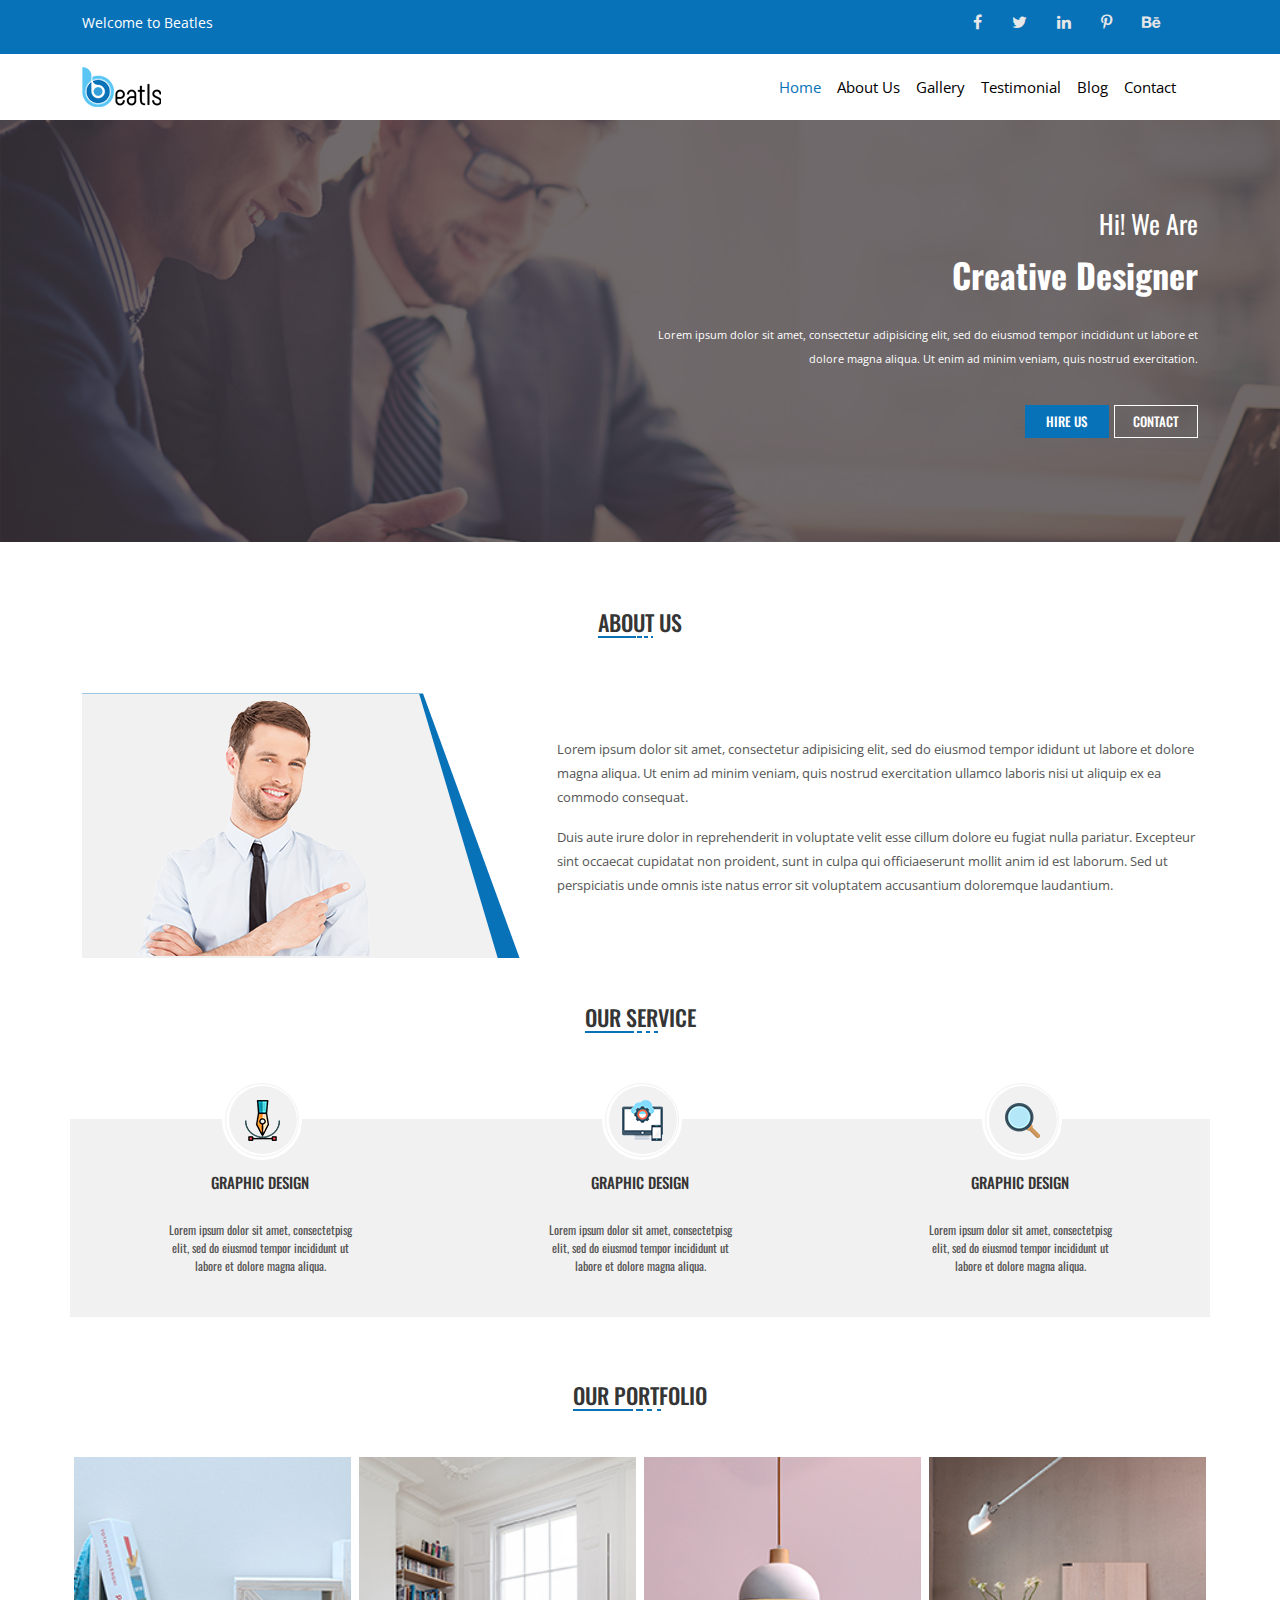
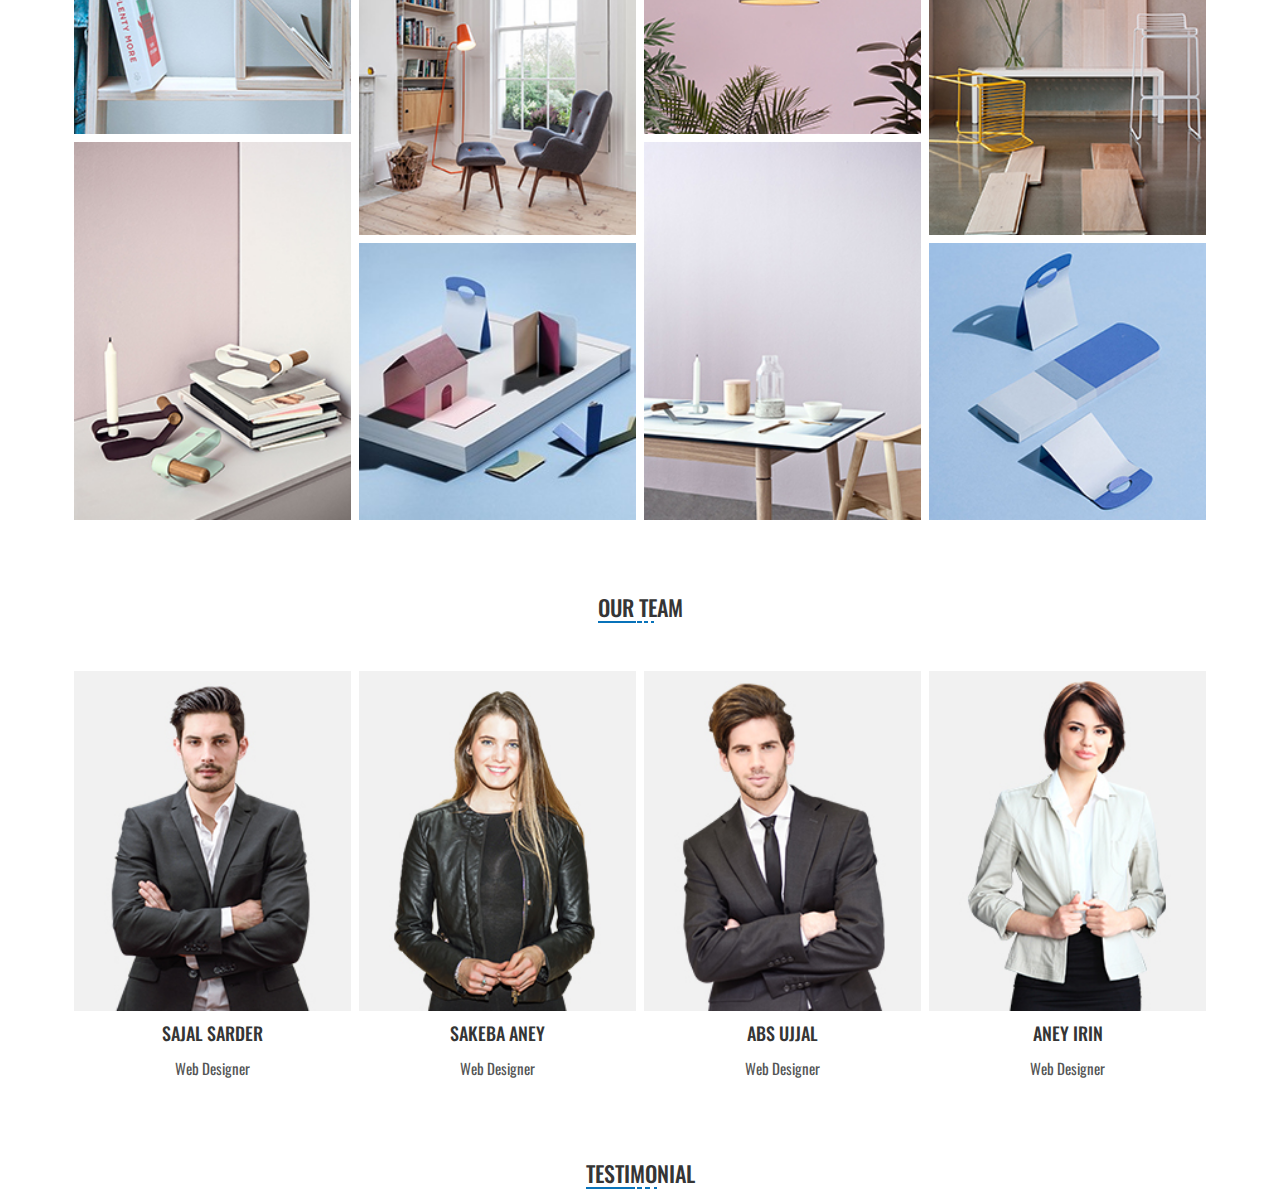
==== index.html @ dc014666 "modified our team" ====
<!doctype html>
<html lang="en">

<head>
    <meta charset="utf-8">
    <meta name="viewport" content="width=device-width, initial-scale=1">
    <title>Beatles</title>
    <!-- Bootstrap CSS -->
    <link rel="stylesheet" href="./public/assets/css/bootstrap.min.css">
    <!-- fontawesome link -->
    <link rel="stylesheet" href="./public/assets/css/font-awesome.min.css">
    <!-- opensans font link -->
    <link rel="preconnect" href="https://fonts.googleapis.com">
    <link rel="preconnect" href="https://fonts.gstatic.com" crossorigin>
    <link href="https://fonts.googleapis.com/css2?family=Open+Sans:wght@300;400;500;600;700;800&display=swap" rel="stylesheet">
    <!-- oswald font link   -->
    <link rel="preconnect" href="https://fonts.googleapis.com">
    <link rel="preconnect" href="https://fonts.gstatic.com" crossorigin>
    <link href="https://fonts.googleapis.com/css2?family=Oswald:wght@200;300;400;500;600;700&display=swap" rel="stylesheet">
    <!-- lokeshdhaker css -->
    <link href="path/to/lightbox.css" rel="stylesheet" />
    <link rel="stylesheet" href="./public/assets/css/lightbox.min.css">
    <!-- Custome CSS -->
    <link rel="stylesheet" href="./public/assets/css/style.css">
    <link rel="stylesheet" href="./public/assets/css/media.css">
</head>

<body>
    <!-- topbar start -->
    <div class="topbar">
        <div class="container">
            <div class="row">
                <div class="content col-12 mt-2">
                    <h2 class="welcome_text col-sm-6 col-lg-7">Welcome to Beatles</h2>
                    <div class="social_links col-sm-6 col-lg-5">
                        <ul>
                            <li><a href="https://www.facebook.com/" target="blank"><i class="fa fa-facebook"
                                        aria-hidden="true"></i></a></li>
                            <li><a href="https://twitter.com/login?lang=en" target="blank"><i class="fa fa-twitter"
                                        aria-hidden="true"></i></a></li>
                            <li><a href="https://www.linkedin.com/signup" target="blank"><i class="fa fa-linkedin"
                                        aria-hidden="true"></i></a></li>
                            <li><a href="https://www.pinterest.com/login/" target="blank"><i class="fa fa-pinterest-p"
                                        aria-hidden="true"></i></a></li>
                            <li><a href="https://www.behance.net/" target="blank"><i class="fa fa-behance"
                                        aria-hidden="true"></i></a></li>
                        </ul>
                    </div>
                </div>
            </div>
        </div>
    </div>
    <!-- topbar end -->
    <!-- navbar start -->
    <div class="header">
        <div class="container">
            <div class="row">
                <div class="col-12">
                    <nav class="navbar navbar-expand-lg navbar-light">
                        <a class="navbar-brand" href="./index.html"><img src="./public/assets/img/logo_black.png" alt="logo"></a>
                        <button class="navbar-toggler" type="button" data-bs-toggle="collapse" data-bs-target="#navbarSupportedContent" aria-controls="navbarSupportedContent" aria-expanded="false" aria-label="Toggle navigation">
                            <span class="navbar-toggler-icon"></span>
                        </button>
                        <div class="collapse navbar-collapse" id="navbarSupportedContent">
                            <ul class="navbar-nav custom-list">
                                <li class="nav-item">
                                    <a class="nav-link active" href="./index.html">home</a>
                                </li>
                                <li class="nav-item">
                                    <a class="nav-link" href="./about.html">about us</a>
                                </li>
                                <li class="nav-item">
                                    <a class="nav-link" href="./gallery.html">gallery</a>
                                </li>
                                <li class="nav-item">
                                    <a class="nav-link" href="./testimonial.html">testimonial</a>
                                </li>
                                <li class="nav-item">
                                    <a class="nav-link" href="./blog.html">blog</a>
                                </li>
                                <li class="nav-item">
                                    <a class="nav-link" href="./contact.html">contact</a>
                                </li>
                            </ul>
                        </div>
                    </nav>
                </div>
            </div>
        </div>
    </div>
    <!-- navbar end -->
    <!-- banner start -->
    <div class="banner">
        <div class="container">
            <div class="row">
                <div class="col-sm-3 col-lg-7 col-xl-6"></div>
                <div class="col-sm-9 col-lg-5 col-xl-6">
                    <div class="content">
                        <h2 class="heading top">hi! we are</h2>
                        <h3 class="heading bottom">creative designer</h3>
                        <p class="para">Lorem ipsum dolor sit amet, consectetur adipisicing elit, sed do eiusmod tempor incididunt ut labore et dolore magna aliqua. Ut enim ad minim veniam, quis nostrud exercitation. </p>
                        <p>
                            <button class="hire_us">hire us</button>
                            <button class="contact">contact</button>
                        </p>
                    </div>
                </div>
            </div>
        </div>
    </div>
    <!-- banner end -->
    <!-- about us start -->
    <div class="about">
        <div class="container">
            <div class="row">
                <div class="col-12">
                    <div class="section_header">
                        <h2><span><span>about us</span></span>
                        </h2>
                    </div>
                </div>
                <div class="col-sm-7 col-lg-6 col-xl-5">
                    <div class="blue_layer">
                        <div class="gray_layer">
                            <div class="image"><img src="./public/assets/img/about_person.png" alt=""></div>
                        </div>
                    </div>
                </div>
                <div class="para col-sm-5 col-lg-6 col-xl-7">
                    <p class="top">Lorem ipsum dolor sit amet, consectetur adipisicing elit, sed do eiusmod tempor ididunt ut labore et dolore magna aliqua. Ut enim ad minim veniam, quis nostrud exercitation ullamco laboris nisi ut aliquip ex ea commodo consequat.</p>
                    <p class="bottom">Duis aute irure dolor in reprehenderit in voluptate velit esse cillum dolore eu fugiat nulla pariatur. Excepteur sint occaecat cupidatat non proident, sunt in culpa qui officiaeserunt mollit anim id est laborum. Sed ut perspiciatis
                        unde omnis iste natus error sit voluptatem accusantium doloremque laudantium.</p>
                </div>
            </div>
        </div>
    </div>
    <!-- about us end -->
    <!-- our service start -->
    <div class="our_service">
        <div class="container">
            <div class="row">
                <div class="col-12">
                    <div class="section_header">
                        <h2><span><span>our service</span></span>
                        </h2>
                    </div>
                </div>
                <div class="content col-sm-12 col-md-6 col-xl-4">
                    <div class="white_layer">
                        <div class="blue_layer">
                            <button><img src="./public/assets/img/service1.png" alt=""></button>
                        </div>
                    </div>
                    <div class="writting">
                        <h2>Graphic Design</h2>
                        <p>Lorem ipsum dolor sit amet, consectetpisg elit, sed do eiusmod tempor incididunt ut labore et dolore magna aliqua.</p>
                    </div>
                </div>
                <div class="content col-sm-12 col-md-6 col-xl-4">
                    <div class="white_layer">
                        <div class="blue_layer">
                            <button><img src="./public/assets/img/service2.png" alt=""></button>
                        </div>
                    </div>
                    <div class="writting">
                        <h2>Graphic Design</h2>
                        <p>Lorem ipsum dolor sit amet, consectetpisg elit, sed do eiusmod tempor incididunt ut labore et dolore magna aliqua.</p>
                    </div>
                </div>
                <div class="content col-sm-12 col-md-6 col-xl-4">
                    <div class="white_layer">
                        <div class="blue_layer">
                            <button><img src="./public/assets/img/service3.png" alt=""></button>
                        </div>
                    </div>
                    <div class="writting">
                        <h2>Graphic Design</h2>
                        <p>Lorem ipsum dolor sit amet, consectetpisg elit, sed do eiusmod tempor incididunt ut labore et dolore magna aliqua.</p>
                    </div>
                </div>
            </div>
        </div>
    </div>
    <!-- our service end -->
    <!-- portfolio start -->
    <div class="portfolio">
        <div class="container">
            <div class="row">
                <div class="col-12">
                    <div class="section_header">
                        <h2><span><span>our portfolio</span></span>
                        </h2>
                    </div>
                </div>
                <div class="col-sm-6 col-lg-3 g-2">
                    <div class="image">
                        <img class="square" src="./public/assets/img/portfolio_square1.jpg" alt="">
                        <a href="./public/assets/img/lokesh1.jpg" data-lightbox="roadtrip">
                            <button><i class="fa fa-link" aria-hidden="true"></i></button>
                        </a>
                    </div>
                    <div class="image">
                        <img src="./public/assets/img/portfolio_triangle3.jpg" alt="">
                        <a href="./public/assets/img/lokesh2.jpg" data-lightbox="roadtrip">
                            <button><i class="fa fa-link" aria-hidden="true"></i></button>
                        </a>
                    </div>
                </div>
                <div class="col-sm-6 col-lg-3 g-2">
                    <div class="image">
                        <img class="square" src="./public/assets/img/portfolio_triangle1.jpg" alt="">
                        <a href="./public/assets/img/lokesh3.jpg" data-lightbox="roadtrip">
                            <button><i class="fa fa-link" aria-hidden="true"></i></button>
                        </a>
                    </div>
                    <div class="image">
                        <img src="./public/assets/img/portfolio_square3.jpg" alt="">
                        <a href="./public/assets/img/lokesh4.jpg" data-lightbox="roadtrip">
                            <button><i class="fa fa-link" aria-hidden="true"></i></button>
                        </a>
                    </div>
                </div>
                <div class="col-sm-6 col-lg-3 g-2">
                    <div class="image">
                        <img class="square" src="./public/assets/img/portfolio_square2.jpg" alt="">
                        <a href="./public/assets/img/lokesh5.jpg" data-lightbox="roadtrip">
                            <button><i class="fa fa-link" aria-hidden="true"></i></button>
                        </a>
                    </div>
                    <div class="image">
                        <img src="./public/assets/img/portfolio_triangle4.jpg" alt="">
                        <a href="./public/assets/img/lokesh6.jpg" data-lightbox="roadtrip">
                            <button><i class="fa fa-link" aria-hidden="true"></i></button>
                        </a>
                    </div>
                </div>
                <div class="col-sm-6 col-lg-3 g-2">
                    <div class="image">
                        <img class="square" src="./public/assets/img/portfolio_triangle2.jpg" alt="">
                        <a href="./public/assets/img/lokesh7.jpg" data-lightbox="roadtrip">
                            <button><i class="fa fa-link" aria-hidden="true"></i></button>
                        </a>
                    </div>
                    <div class="image">
                        <img src="./public/assets/img/portfolio_square4.jpg" alt="">
                        <a href="./public/assets/img/lokesh8.jpg" data-lightbox="roadtrip">
                            <button><i class="fa fa-link" aria-hidden="true"></i></button>
                        </a>
                    </div>
                </div>
            </div>
        </div>
    </div>
    <!-- portfolio end -->
    <!-- our team start -->
    <div class="our_team">
        <div class="container">
            <div class="row">
                <div class="col-12">
                    <div class="section_header">
                        <h2><span><span>our team</span></span>
                        </h2>
                    </div>
                </div>
                <div class="col-sm-6 col-lg-3 g-2">
                    <div class="image">
                        <img src="./public/assets/img/team1.jpg" alt="">
                        <a href="https://www.facebook.com/" target="blank"><button class="facebook"><i
                                    class="fa fa-facebook" aria-hidden="true"></i></button></a>
                        <a href="https://www.linkedin.com/signup" target="blank"><button class="linkedin"><i
                                    class="fa fa-linkedin" aria-hidden="true"></i></button></a>
                        <a href="https://www.pinterest.com/login/" target="blank"><button class="pinterest"><i
                                    class="fa fa-pinterest-p" aria-hidden="true"></i></button></a>
                        <a href="https://twitter.com/login?lang=en" target="blank"><button class="twitter"><i
                                    class="fa fa-twitter" aria-hidden="true"></i></button></a>
                        <h3><span>sajal sarder</span></h3>
                    </div>
                    <p>web designer</p>
                </div>
                <div class="col-sm-6 col-lg-3 g-2">
                    <div class="image">
                        <img src="./public/assets/img/team2.jpg" alt="">
                        <a href="https://www.facebook.com/" target="blank"><button class="facebook"><i
                                    class="fa fa-facebook" aria-hidden="true"></i></button></a>
                        <a href="https://www.linkedin.com/signup" target="blank"><button class="linkedin"><i
                                    class="fa fa-linkedin" aria-hidden="true"></i></button></a>
                        <a href="https://www.pinterest.com/login/" target="blank"><button class="pinterest"><i
                                    class="fa fa-pinterest-p" aria-hidden="true"></i></button></a>
                        <a href="https://twitter.com/login?lang=en" target="blank"><button class="twitter"><i
                                    class="fa fa-twitter" aria-hidden="true"></i></button></a>
                        <h3>sakeba aney</h3>
                    </div>
                    <p>web designer</p>
                </div>
                <div class="col-sm-6 col-lg-3 g-2">
                    <div class="image">
                        <img src="./public/assets/img/team3.jpg" alt="">
                        <a href="https://www.facebook.com/" target="blank"><button class="facebook"><i
                                    class="fa fa-facebook" aria-hidden="true"></i></button></a>
                        <a href="https://www.linkedin.com/signup" target="blank"><button class="linkedin"><i
                                    class="fa fa-linkedin" aria-hidden="true"></i></button></a>
                        <a href="https://www.pinterest.com/login/" target="blank"><button class="pinterest"><i
                                    class="fa fa-pinterest-p" aria-hidden="true"></i></button></a>
                        <a href="https://twitter.com/login?lang=en" target="blank"><button class="twitter"><i
                                    class="fa fa-twitter" aria-hidden="true"></i></button></a>
                        <h3>abs ujjal</h3>
                    </div>
                    <p>web designer</p>
                </div>
                <div class="col-sm-6 col-lg-3 g-2">
                    <div class="image">
                        <img src="./public/assets/img/team4.jpg" alt="">
                        <a href="https://www.facebook.com/" target="blank"><button class="facebook"><i
                                    class="fa fa-facebook" aria-hidden="true"></i></button></a>
                        <a href="https://www.linkedin.com/signup" target="blank"><button class="linkedin"><i
                                    class="fa fa-linkedin" aria-hidden="true"></i></button></a>
                        <a href="https://www.pinterest.com/login/" target="blank"><button class="pinterest"><i
                                    class="fa fa-pinterest-p" aria-hidden="true"></i></button></a>
                        <a href="https://twitter.com/login?lang=en" target="blank"><button class="twitter"><i
                                    class="fa fa-twitter" aria-hidden="true"></i></button></a>
                        <h3>aney irin</h3>
                    </div>
                    <p>web designer</p>
                </div>
            </div>
        </div>
    </div>
    <!-- our team end -->
    <!-- Testimonial start -->
    <div class="testimonial">
        <div class="container">
            <div class="row">
                <div class="col-12">
                    <div class="section_header">
                        <h2><span><span>testimonial</span></span>
                        </h2>
                    </div>
                </div>
            </div>
        </div>
    </div>
    <!-- Testimonial end -->
    <!-- Bootstrap js -->
    <script src="./public/assets/js/bootstrap.bundle.min.js"></script>
    <!-- jquery -->
    <script src="./public/assets/js/jquery-1.12.4.min.js"></script>
    <!-- lokeshdhaker js -->
    <script src="./public/assets/js/lightbox.min.js"></script>
    <!-- main js -->
    <script src="./public/assets/js/main.js"></script>
</body>

</html>
---- public/assets/css/style.css ----
/* ==========default css========== */

* {
    margin: 0;
    padding: 0;
    outline: 0;
}

img {
    vertical-align: middle;
}

a {
    text-decoration: none;
}

ul li {
    list-style-type: none;
    display: inline-block;
}

.section_header {
    text-align: center;
}

.section_header h2>span {
    position: relative;
    font-family: 'Oswald', sans-serif;
    color: #353535;
    font-size: 22px;
    font-weight: 500;
    text-transform: uppercase;
}

.section_header h2>span::before {
    position: absolute;
    content: '';
    left: 0%;
    bottom: 0%;
    width: 45%;
    height: 2px;
    background-color: #0872b9;
}

.section_header h2>span::after {
    position: absolute;
    content: '';
    left: 47%;
    bottom: 0%;
    width: 5%;
    height: 2px;
    background-color: #0872b9;
}

.section_header h2>span>span {
    position: relative;
}

.section_header h2>span>span::before {
    position: absolute;
    content: '';
    left: 55%;
    bottom: 0%;
    width: 4%;
    height: 2px;
    background-color: #0872b9;
}

.section_header h2>span>span::after {
    position: absolute;
    content: '';
    left: 63%;
    bottom: 0%;
    width: 3%;
    height: 2px;
    background-color: #0872b9;
}


/* ==========topbar css========== */

.topbar {
    background-color: #0872b9;
}

.topbar .row .content {
    display: flex;
    justify-content: space-between;
}

.topbar .welcome_text {
    font-family: 'Open Sans', sans-serif;
    font-weight: 400;
    font-size: 14px;
    color: #fff;
    line-height: 30px;
}

dl,
ol,
ul {
    margin-left: 0px;
    margin-bottom: 1rem;
}

ol,
ul {
    padding-left: 3rem;
}

.topbar .social_links ul li a {
    margin-right: 25px;
    color: #e7e7e7;
    font-size: 16px;
    line-height: 30px;
    transition: all linear .3s;
}

.topbar .social_links ul li a:hover {
    color: #353535;
}


/* ==========header css========== */

.header .navbar ul li {
    font-family: 'Open Sans', sans-serif;
    font-weight: 400;
    font-size: 15px;
    text-transform: capitalize;
}

.header .navbar ul li a {
    color: #353535;
    transition: all linear .3s;
}

.header .navbar ul li a:hover {
    color: #0872b9;
}


/* ==========banner css========== */

.banner {
    background-image: url(../img/banner.jpg);
    background-position: center;
    background-size: cover;
    background-repeat: no-repeat;
    position: relative;
    z-index: 1;
}

.banner::after {
    position: absolute;
    content: '';
    background-color: rgb(54, 45, 49, .7);
    width: 100%;
    height: 100%;
    top: 0;
    left: 0;
    z-index: 2;
}

.banner .content {
    position: relative;
    z-index: 3;
    text-align: right;
}

.banner .content .heading {
    font-family: 'Oswald', sans-serif;
    color: #fff;
    text-transform: capitalize;
}

.banner .content .heading.top {
    font-size: 26px;
    font-weight: 400;
    margin-top: 88px;
}

.banner .content .heading.bottom {
    font-size: 34px;
    font-weight: 700;
    margin: 16px 0 27px 0;
}

.banner .content .para {
    font-family: 'Open Sans', sans-serif;
    color: #fff;
    font-size: 11px;
    font-weight: 400;
    margin-bottom: 34px;
    line-height: 24px;
}

.navbar-light .navbar-nav .nav-link {
    color: #000;
}

.navbar-light .navbar-nav .nav-link.active,
.navbar-light .navbar-nav .show>.nav-link {
    color: #0872b9;
}

.navbar-light .navbar-nav .nav-link:focus,
.navbar-light .navbar-nav .nav-link:hover {
    color: #0872b9;
}

.banner .content button {
    width: 84px;
    height: 33px;
    font-family: 'Oswald', sans-serif;
    color: #fff;
    font-size: 13px;
    font-weight: 500;
    text-transform: uppercase;
    margin-bottom: 88px;
}

.banner .content button.hire_us {
    background-color: #0872b9;
    border: 1px solid #0872b9;
}

.banner .content button.contact {
    background-color: transparent;
    border: 1px solid #fff;
    transition: all linear .3s;
}

.banner .content button.contact:hover {
    background-color: #0872b9;
    border: 1px solid #0872b9;
}


/* ==========about css========== */

.about {
    margin-top: 60px;
}

.about .blue_layer {
    margin-top: 45px;
    position: absolute;
    content: '';
    width: 36%;
    height: 265px;
    background-color: #0872b9;
    z-index: 2;
    clip-path: polygon(0 0, 74% 0, 95% 100%, 0% 100%);
}

.about .blue_layer .gray_layer {
    width: 95%;
    height: 100%;
    background: #f1f1f1;
    position: relative;
    z-index: 3;
    left: 0%;
    top: 0%;
    clip-path: polygon(0 0, 77% 0, 95% 100%, 0% 100%);
}

.about .blue_layer .gray_layer .image {
    position: absolute;
    z-index: 4;
    left: 12%;
    top: 3%;
}

.about .para {
    font-family: 'Open Sans', sans-serif;
    color: #555;
    font-size: 13px;
    font-weight: 400;
    margin-top: 89px;
    line-height: 24px;
}

.about .para .bottom {
    margin-bottom: 100px;
}


/* ==========our service css========== */

.our_service {
    background-color: #fff;
}

.our_service .content {
    position: relative;
    z-index: 1;
    margin-top: 75px;
}

.our_service button {
    width: 70px;
    height: 70px;
    background-color: #f1f1f1;
    border: 1px solid #fff;
    border-radius: 50%;
    position: absolute;
    left: 2%;
    top: 2%;
    z-index: 4;
}

.our_service .blue_layer {
    width: 74px;
    height: 74px;
    border: 1px solid #f1f1f1;
    border-radius: 50%;
    position: relative;
    left: 1%;
    top: 1%;
    z-index: 3;
}

.our_service .white_layer {
    width: 80px;
    height: 80px;
    background-color: #fff;
    border: 2px solid #fff;
    border-radius: 50%;
    position: absolute;
    left: 40%;
    top: -21%;
    z-index: 3;
}

.our_service .writting {
    border: 2px solid #f1f1f1;
    background-color: #f1f1f1;
    text-align: center;
    transition: all linear .3s;
}

.our_service .content {
    border: 2px solid #f1f1f1;
    background-color: #f1f1f1;
    text-align: center;
    transition: all linear .3s;
}

.our_service .content .writting h2 {
    font-family: 'Oswald', sans-serif;
    font-weight: 500;
    font-size: 15px;
    color: #353535;
    margin-top: 50px;
    text-transform: uppercase;
}

.our_service .content .writting p {
    font-family: 'Oswald', sans-serif;
    font-weight: 400;
    font-size: 12px;
    color: #555;
    padding: 22px 73px;
}

.our_service .content:hover .writting {
    box-shadow: 0 0 12px rgb(0, 0, 0, 0.4)
}

.our_service .content:hover button {
    background-color: #5bc5f4;
    border: 1px solid #fff;
}

.our_service .content:hover .blue_layer {
    border: 1px solid #5bc5f4;
    background-color: #fff;
}

.our_service content:hover .white_layer {
    background-color: #fff;
}


/* ==========our poortfolio========== */

.portfolio {
    padding-bottom: 59px;
}

.portfolio .section_header {
    margin: 58px 0 36px 0;
}

.portfolio .image img {
    width: 100%;
}

.portfolio .image {
    margin-bottom: 8px;
    position: relative;
    z-index: 1;
}

.portfolio .image::after {
    position: absolute;
    content: '';
    width: 100%;
    height: 0;
    left: 0;
    top: 0;
    background-color: rgb(0, 0, 0, .7);
    transition: all linear .3s;
    opacity: 0;
}

.portfolio .image:hover::after {
    opacity: 1;
    height: 100%;
}

.portfolio .image button {
    position: absolute;
    width: 40px;
    height: 40px;
    color: #fff;
    font-size: 20px;
    border: 1px solid #fff;
    border-radius: 50%;
    background-color: transparent;
    top: 50%;
    left: 50%;
    transform: translate(-50%, -50%);
    z-index: 3;
    opacity: 0;
    transition: all linear .3s;
}

.portfolio .image:hover button {
    opacity: 1;
}

.portfolio .image button:hover {
    border: 1px solid #5bc5f4;
    background-color: #5bc5f4;
}


/* ==========Our team css========== */

.our_team {
    padding-bottom: 58px;
}

.our_team .section_header {
    margin-bottom: 38px;
}

.our_team .image {
    position: relative;
    z-index: 1;
}

.our_team .image::after {
    position: absolute;
    content: '';
    width: 0%;
    height: 91%;
    top: 0;
    right: 0;
    z-index: 2;
    background-color: rgb(0, 0, 0, .5);
    opacity: 0;
    transition: all linear .3s;
}

.our_team .image:hover::after {
    opacity: 1;
    width: 35%;
}

.our_team .image img {
    width: 100%;
}

.our_team .image button {
    position: absolute;
    width: 40px;
    height: 40px;
    right: 11%;
    top: 11%;
    background-color: transparent;
    border: 1px solid #fff;
    border-radius: 50%;
    color: #fff;
    font-size: 24px;
    opacity: 0;
    z-index: 3;
    transition: all linear .3s;
}

.our_team .image:hover button {
    opacity: 1;
}

.our_team .image button:hover {
    background-color: #5ac5f4;
    border: 1px solid #5ac5f4;
}

.our_team .image button.facebook {
    top: 13%;
}

.our_team .image button.linkedin {
    top: 32%;
}

.our_team .image button.pinterest {
    top: 51%;
}

.our_team .image button.twitter {
    top: 71%;
}

.our_team h3 {
    text-align: center;
    font-family: 'Oswald', sans-serif;
    font-weight: 500;
    font-size: 18px;
    color: #353535;
    margin-top: 12px;
    text-transform: uppercase;
    transition: all linear .3s;
}

.our_team p {
    text-align: center;
    font-family: 'Oswald', sans-serif;
    font-weight: 400;
    font-size: 15px;
    color: #555;
    margin-top: 12px;
    text-transform: capitalize;
}

.our_team .image:hover h3 {
    color: #5ac5f4;
}
---- public/assets/css/media.css ----
@media (min-width: 992px) {
        .navbar-expand-lg .navbar-collapse {
            display: flex !important;
            flex-basis: auto;
            justify-content: end;
            margin-right: 14px;
        }
        ol,
        ul {
            padding-left: 10rem;
        }
    }
    
    @media(max-width: 991px) {
        ol,
        ul {
            padding-left: 8rem;
        }
        dl,
        ol,
        ul {
            margin-left: 10px;
            margin-bottom: 1rem;
        }
    }
    
    @media(max-width: 767px) {
        ol,
        ul {
            padding-left: 2rem;
        }
        dl,
        ol,
        ul {
            margin-left: 16px;
            margin-bottom: 1rem;
        }
    }
    
    @media(min-width: 1200px) {
        ol,
        ul {
            padding-left: 14rem;
        }
        dl,
        ol,
        ul {
            margin-left: 16px;
            margin-bottom: 1rem;
        }
    }
    
    @media(max-width: 575px) {
        .about .blue_layer .gray_layer .image {
            left: -4%;
        }
        .about .blue_layer {
            width: 41%;
        }
        .about .para {
            padding-left: 245px;
            margin-top: 45px;
        }
    }
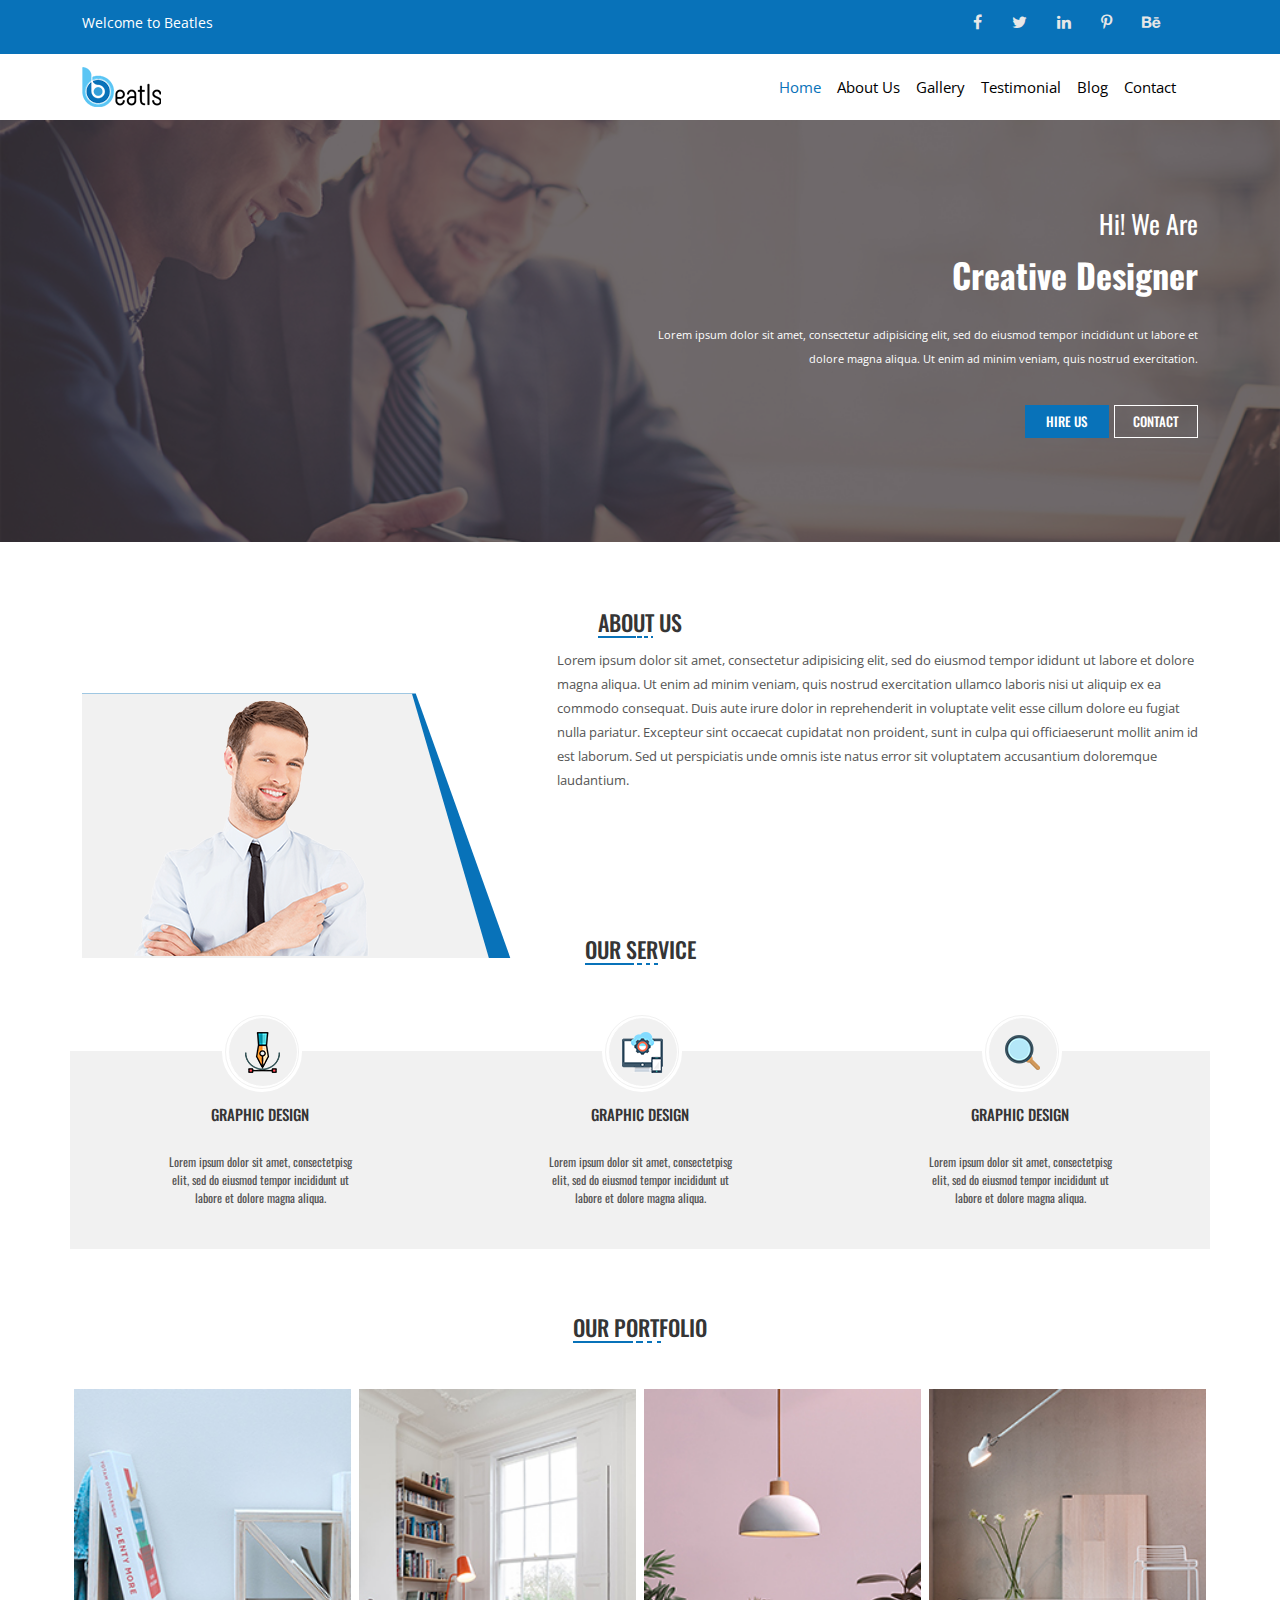
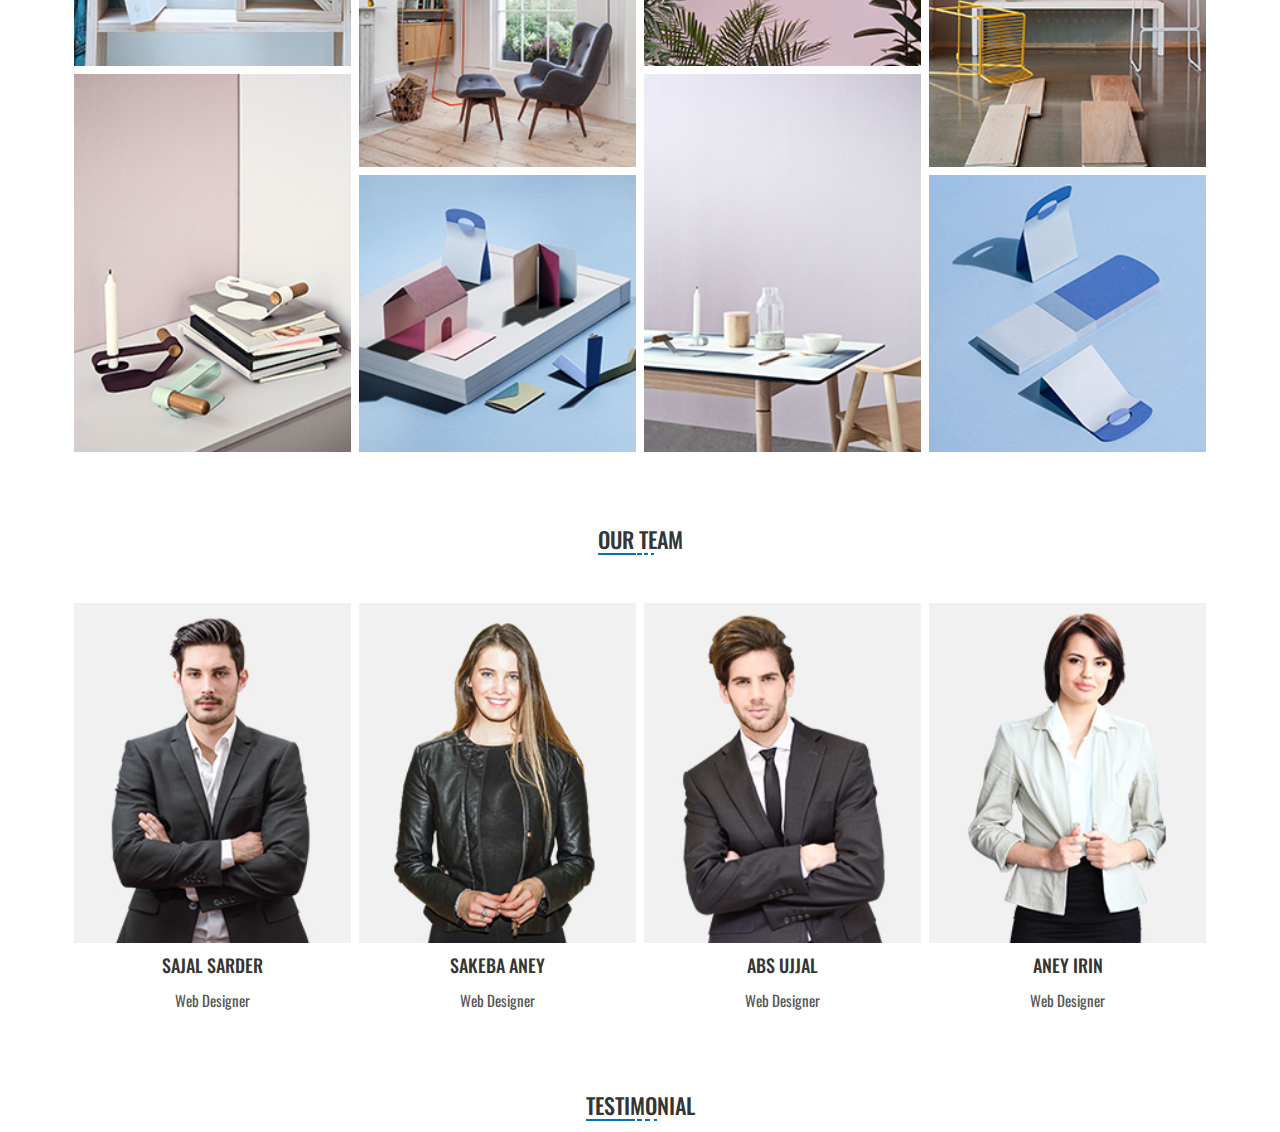
==== commit 949b862c: "working on about" ====
--- a/index.html
+++ b/index.html
@@ -119,17 +119,22 @@
                         </h2>
                     </div>
                 </div>
-                <div class="col-sm-7 col-lg-6 col-xl-5">
-                    <div class="blue_layer">
-                        <div class="gray_layer">
-                            <div class="image"><img src="./public/assets/img/about_person.png" alt=""></div>
-                        </div>
-                    </div>
-                </div>
-                <div class="para col-sm-5 col-lg-6 col-xl-7">
-                    <p class="top">Lorem ipsum dolor sit amet, consectetur adipisicing elit, sed do eiusmod tempor ididunt ut labore et dolore magna aliqua. Ut enim ad minim veniam, quis nostrud exercitation ullamco laboris nisi ut aliquip ex ea commodo consequat.</p>
-                    <p class="bottom">Duis aute irure dolor in reprehenderit in voluptate velit esse cillum dolore eu fugiat nulla pariatur. Excepteur sint occaecat cupidatat non proident, sunt in culpa qui officiaeserunt mollit anim id est laborum. Sed ut perspiciatis
-                        unde omnis iste natus error sit voluptatem accusantium doloremque laudantium.</p>
+                <div class="col-sm-7 col-md-6 col-lg-6 col-xl-5">
+                    <div class="content">
+                        <div class="blue_layer">
+                            <div class="gray_layer">
+                                <div class="image"><img src="./public/assets/img/about_person.png" alt=""></div>
+                            </div>
+                        </div>
+                    </div>
+
+                </div>
+                <div class="para col-sm-5 col-md-6 col-lg-6 col-xl-7">
+                    <p>
+                        <span>Lorem ipsum dolor sit amet, consectetur adipisicing elit, sed do eiusmod tempor ididunt ut labore et dolore magna aliqua. Ut enim ad minim veniam, quis nostrud exercitation ullamco laboris nisi ut aliquip ex ea commodo consequat.</span>
+                        <span>Duis aute irure dolor in reprehenderit in voluptate velit esse cillum dolore eu fugiat nulla pariatur. Excepteur sint occaecat cupidatat non proident, sunt in culpa qui officiaeserunt mollit anim id est laborum. Sed ut perspiciatis
+                        unde omnis iste natus error sit voluptatem accusantium doloremque laudantium.</span>
+                    </p>
                 </div>
             </div>
         </div>
--- a/public/assets/css/style.css
+++ b/public/assets/css/style.css
@@ -243,12 +243,17 @@
     margin-top: 60px;
 }
 
+.about .content {
+    position: relative;
+    min-height: 265px;
+}
+
 .about .blue_layer {
     margin-top: 45px;
     position: absolute;
     content: '';
-    width: 36%;
-    height: 265px;
+    width: 100%;
+    height: 100%;
     background-color: #0872b9;
     z-index: 2;
     clip-path: polygon(0 0, 74% 0, 95% 100%, 0% 100%);
@@ -277,12 +282,13 @@
     color: #555;
     font-size: 13px;
     font-weight: 400;
-    margin-top: 89px;
     line-height: 24px;
-}
-
-.about .para .bottom {
-    margin-bottom: 100px;
+    display: flex;
+    flex-direction: column;
+}
+
+.about p {
+    min-height: 265px;
 }
 
 
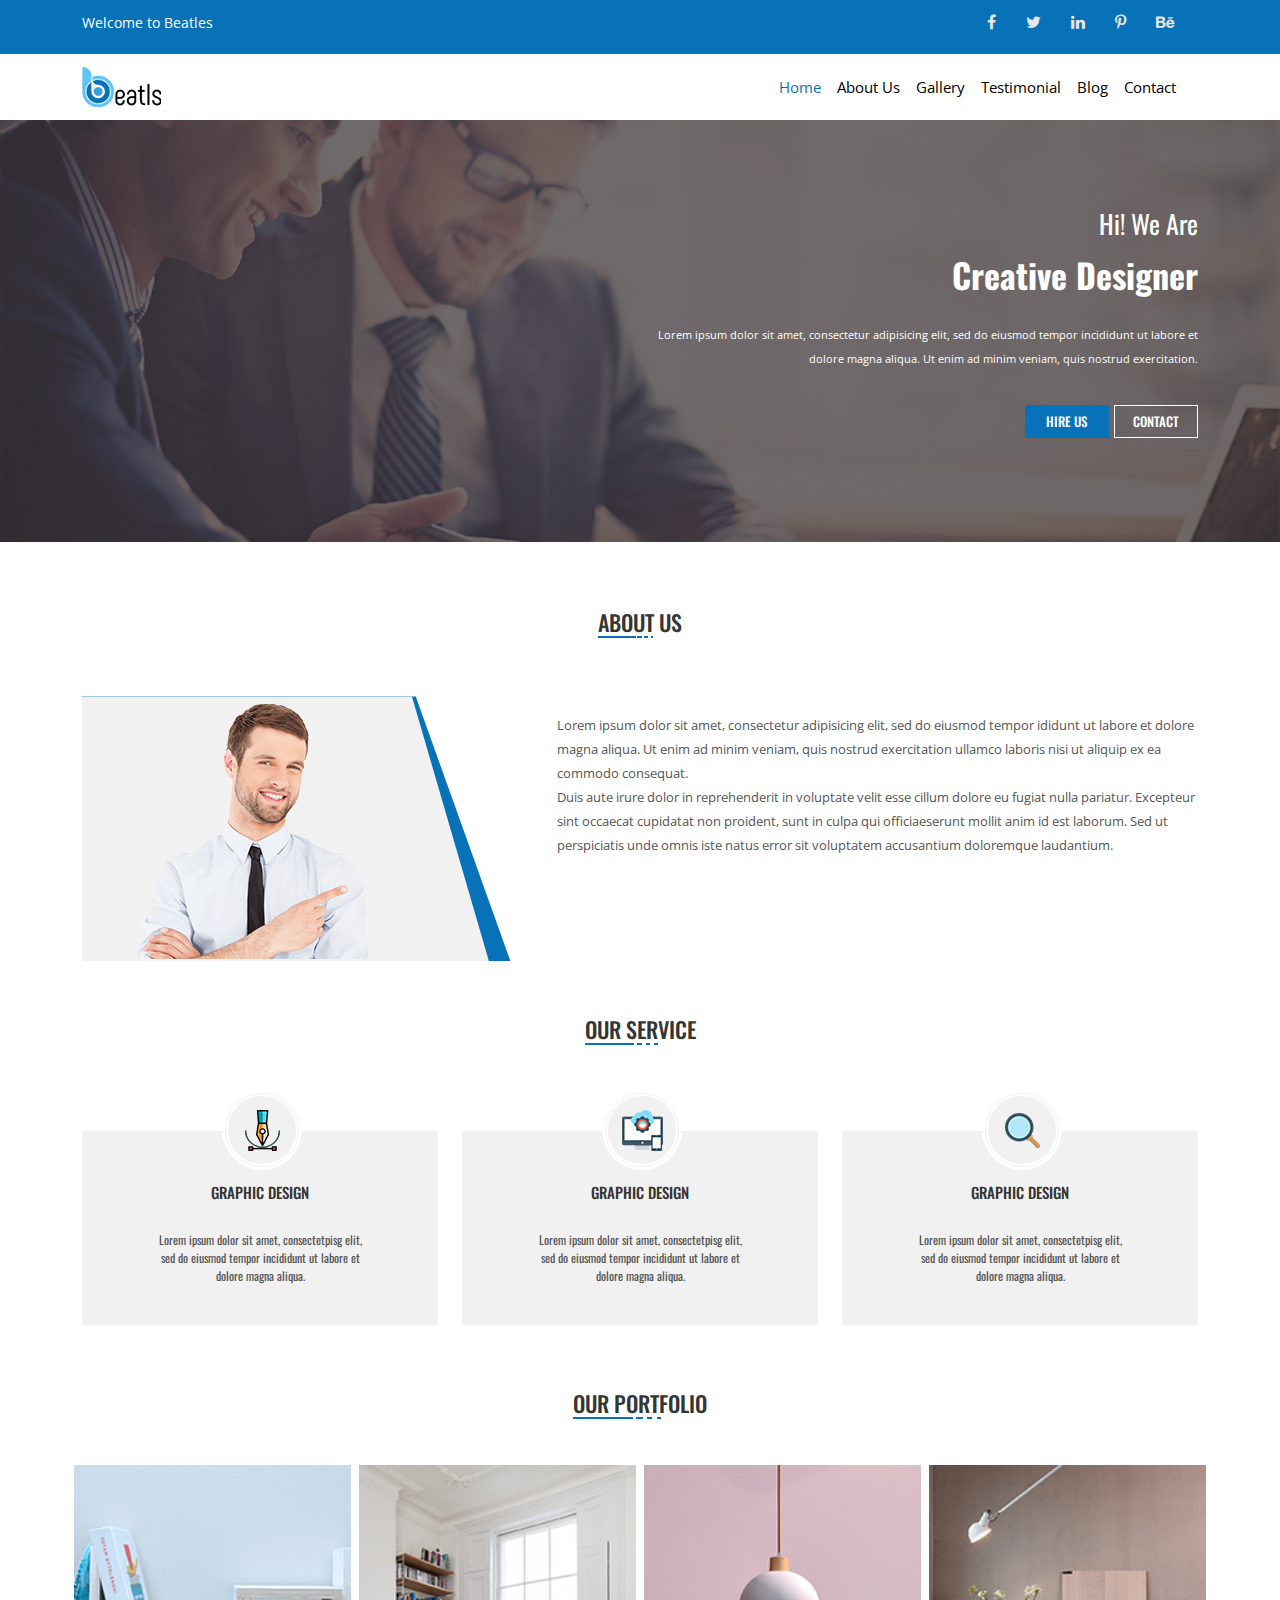
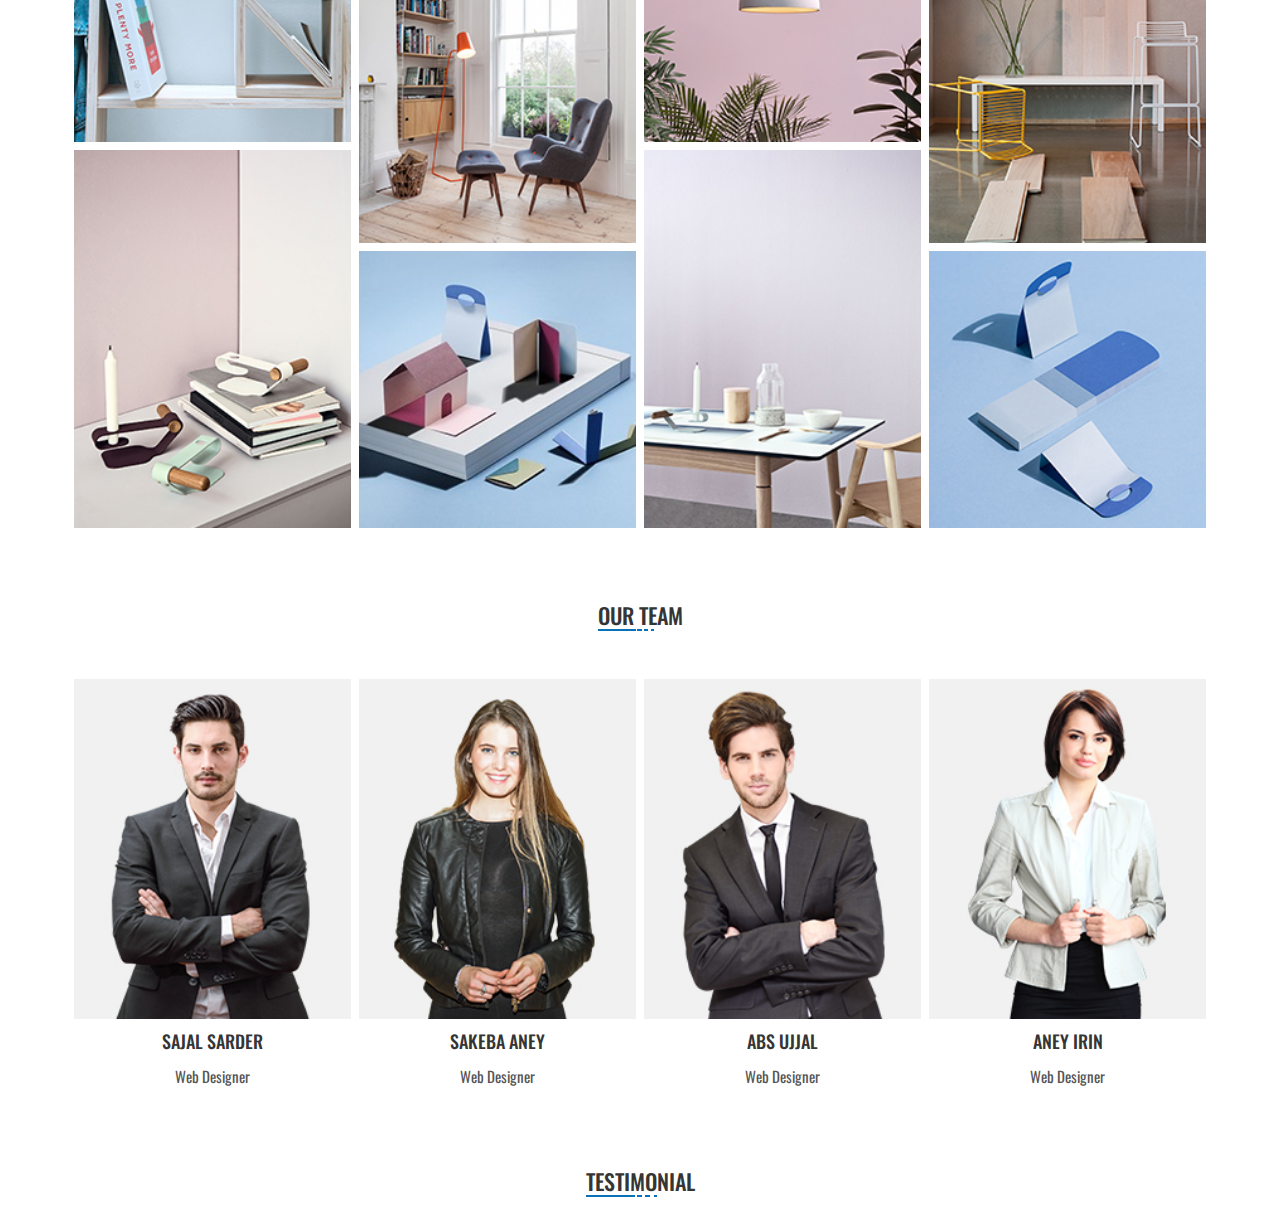
==== commit c24a741f: "Responsive about" ====
--- a/index.html
+++ b/index.html
@@ -119,7 +119,7 @@
                         </h2>
                     </div>
                 </div>
-                <div class="col-sm-7 col-md-6 col-lg-6 col-xl-5">
+                <div class="col-sm-12 col-md-6  col-lg-5 my-5">
                     <div class="content">
                         <div class="blue_layer">
                             <div class="gray_layer">
@@ -129,7 +129,7 @@
                     </div>
 
                 </div>
-                <div class="para col-sm-5 col-md-6 col-lg-6 col-xl-7">
+                <div class="para col-sm-12 col-md-6 col-lg-7 my-1">
                     <p>
                         <span>Lorem ipsum dolor sit amet, consectetur adipisicing elit, sed do eiusmod tempor ididunt ut labore et dolore magna aliqua. Ut enim ad minim veniam, quis nostrud exercitation ullamco laboris nisi ut aliquip ex ea commodo consequat.</span>
                         <span>Duis aute irure dolor in reprehenderit in voluptate velit esse cillum dolore eu fugiat nulla pariatur. Excepteur sint occaecat cupidatat non proident, sunt in culpa qui officiaeserunt mollit anim id est laborum. Sed ut perspiciatis
--- a/public/assets/css/style.css
+++ b/public/assets/css/style.css
@@ -109,7 +109,7 @@
 }
 
 .topbar .social_links ul li a {
-    margin-right: 25px;
+    margin-left: 25px;
     color: #e7e7e7;
     font-size: 16px;
     line-height: 30px;
@@ -249,7 +249,6 @@
 }
 
 .about .blue_layer {
-    margin-top: 45px;
     position: absolute;
     content: '';
     width: 100%;
@@ -277,7 +276,8 @@
     top: 3%;
 }
 
-.about .para {
+.about p {
+    min-height: 265px;
     font-family: 'Open Sans', sans-serif;
     color: #555;
     font-size: 13px;
@@ -285,10 +285,9 @@
     line-height: 24px;
     display: flex;
     flex-direction: column;
-}
-
-.about p {
-    min-height: 265px;
+    justify-content: center;
+    align-items: center;
+    align-content: center;
 }
 
 
@@ -340,13 +339,6 @@
 }
 
 .our_service .writting {
-    border: 2px solid #f1f1f1;
-    background-color: #f1f1f1;
-    text-align: center;
-    transition: all linear .3s;
-}
-
-.our_service .content {
     border: 2px solid #f1f1f1;
     background-color: #f1f1f1;
     text-align: center;
--- a/public/assets/css/media.css
+++ b/public/assets/css/media.css
@@ -11,6 +11,25 @@
         }
     }
     
+    @media(min-width: 1200px) {
+        ol,
+        ul {
+            padding-left: 14rem;
+        }
+        dl,
+        ol,
+        ul {
+            margin-left: 5px;
+            margin-bottom: 1rem;
+        }
+    }
+    
+    @media(max-width: 1199px) {
+        p {
+            margin-top: 30px;
+        }
+    }
+    
     @media(max-width: 991px) {
         ol,
         ul {
@@ -19,8 +38,16 @@
         dl,
         ol,
         ul {
-            margin-left: 10px;
+            margin-left: 7px;
             margin-bottom: 1rem;
+        }
+        .about .blue_layer {
+            width: 120%;
+            right: 0%;
+            top: 0%;
+        }
+        .about p {
+            margin-top: 38px;
         }
     }
     
@@ -32,33 +59,41 @@
         dl,
         ol,
         ul {
-            margin-left: 16px;
+            margin-left: 11px;
             margin-bottom: 1rem;
         }
-    }
-    
-    @media(min-width: 1200px) {
-        ol,
-        ul {
-            padding-left: 14rem;
+        .about .blue_layer {
+            width: 67%;
+            clip-path: polygon(0 0, 93% 0, 95% 100%, 0% 100%);
+            margin-left: 16%;
         }
-        dl,
-        ol,
-        ul {
-            margin-left: 16px;
-            margin-bottom: 1rem;
+        .about .blue_layer .gray_layer {
+            clip-path: polygon(0 0, 93% 0, 95% 100%, 0% 100%);
+        }
+        .about p {
+            min-height: 169px;
+            margin-top: 0px;
         }
     }
     
     @media(max-width: 575px) {
         .about .blue_layer .gray_layer .image {
-            left: -4%;
+            left: 12%;
         }
         .about .blue_layer {
-            width: 41%;
+            width: 65%;
+            margin-left: 16%;
         }
         .about .para {
             padding-left: 245px;
             margin-top: 45px;
         }
+        dl,
+        ol,
+        ul {
+            margin-bottom: 0rem;
+        }
+        .row {
+            --bs-gutter-x: 30.5rem;
+        }
     }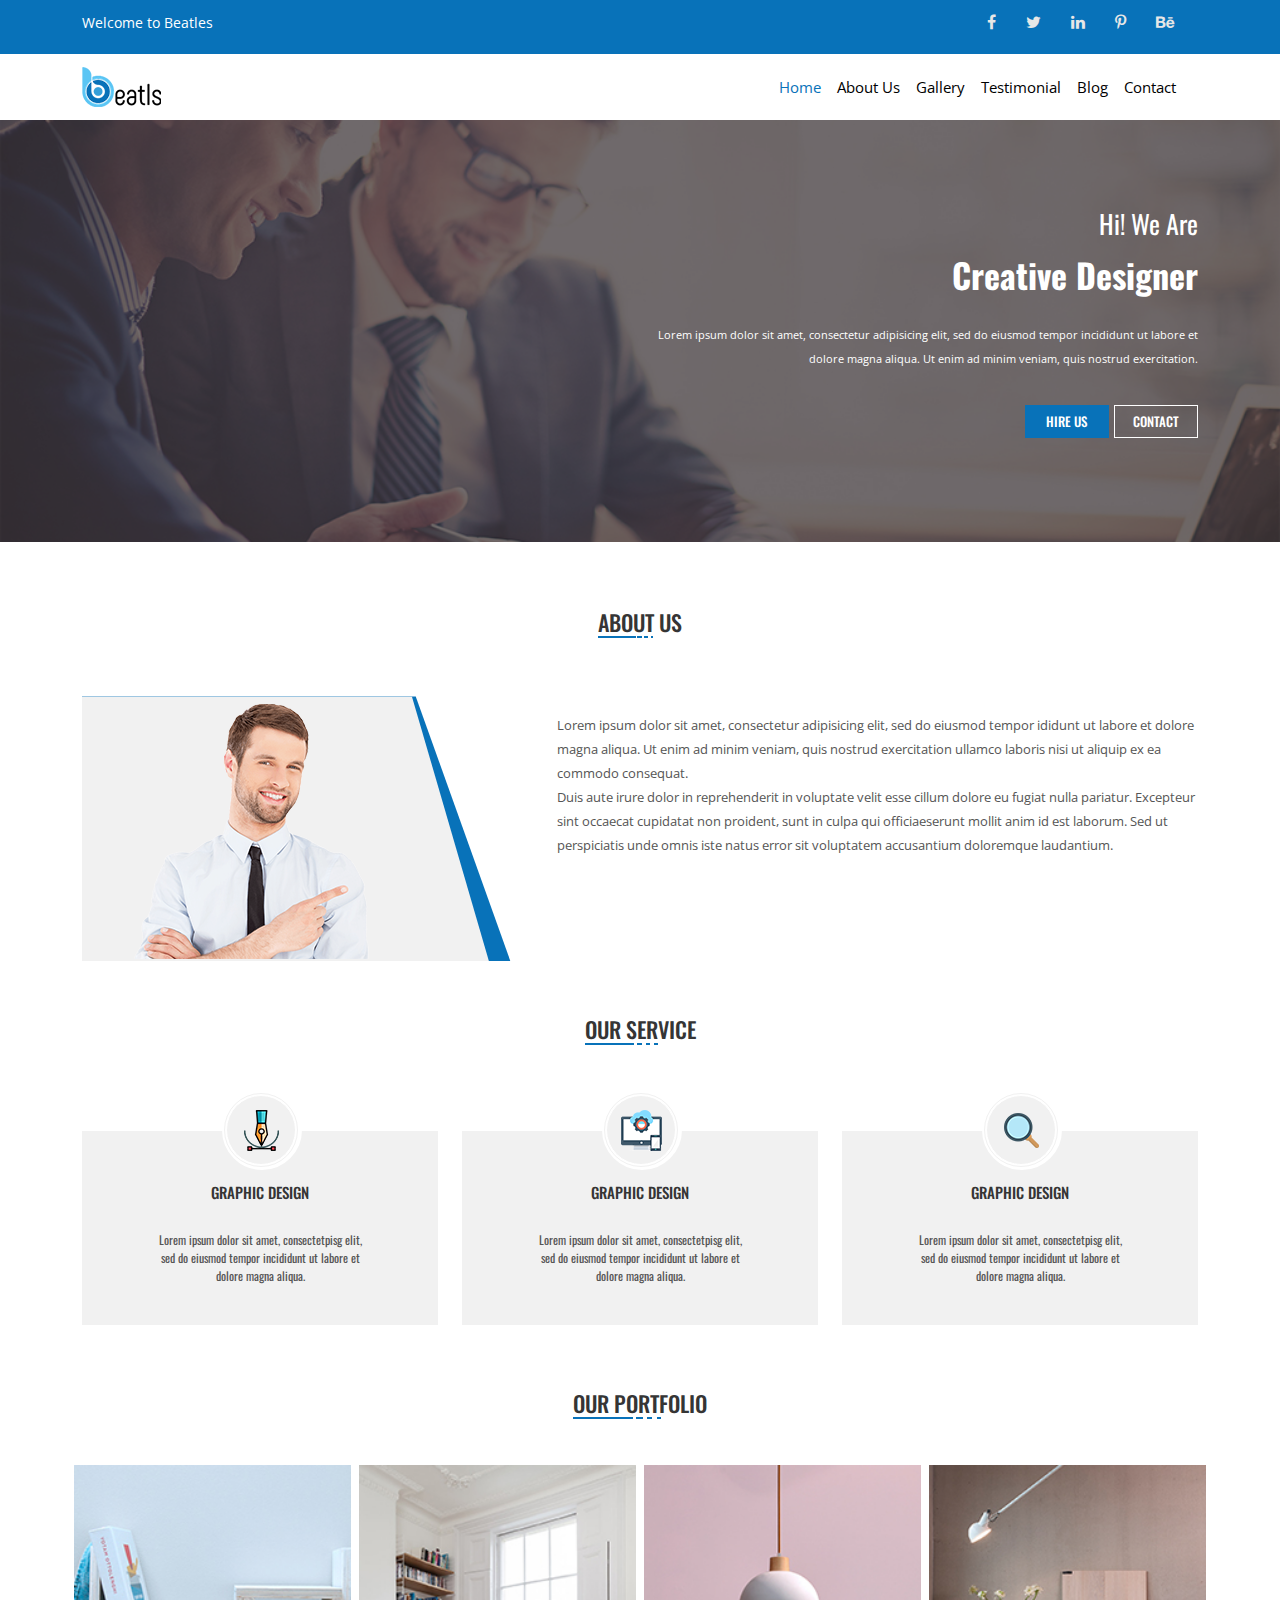
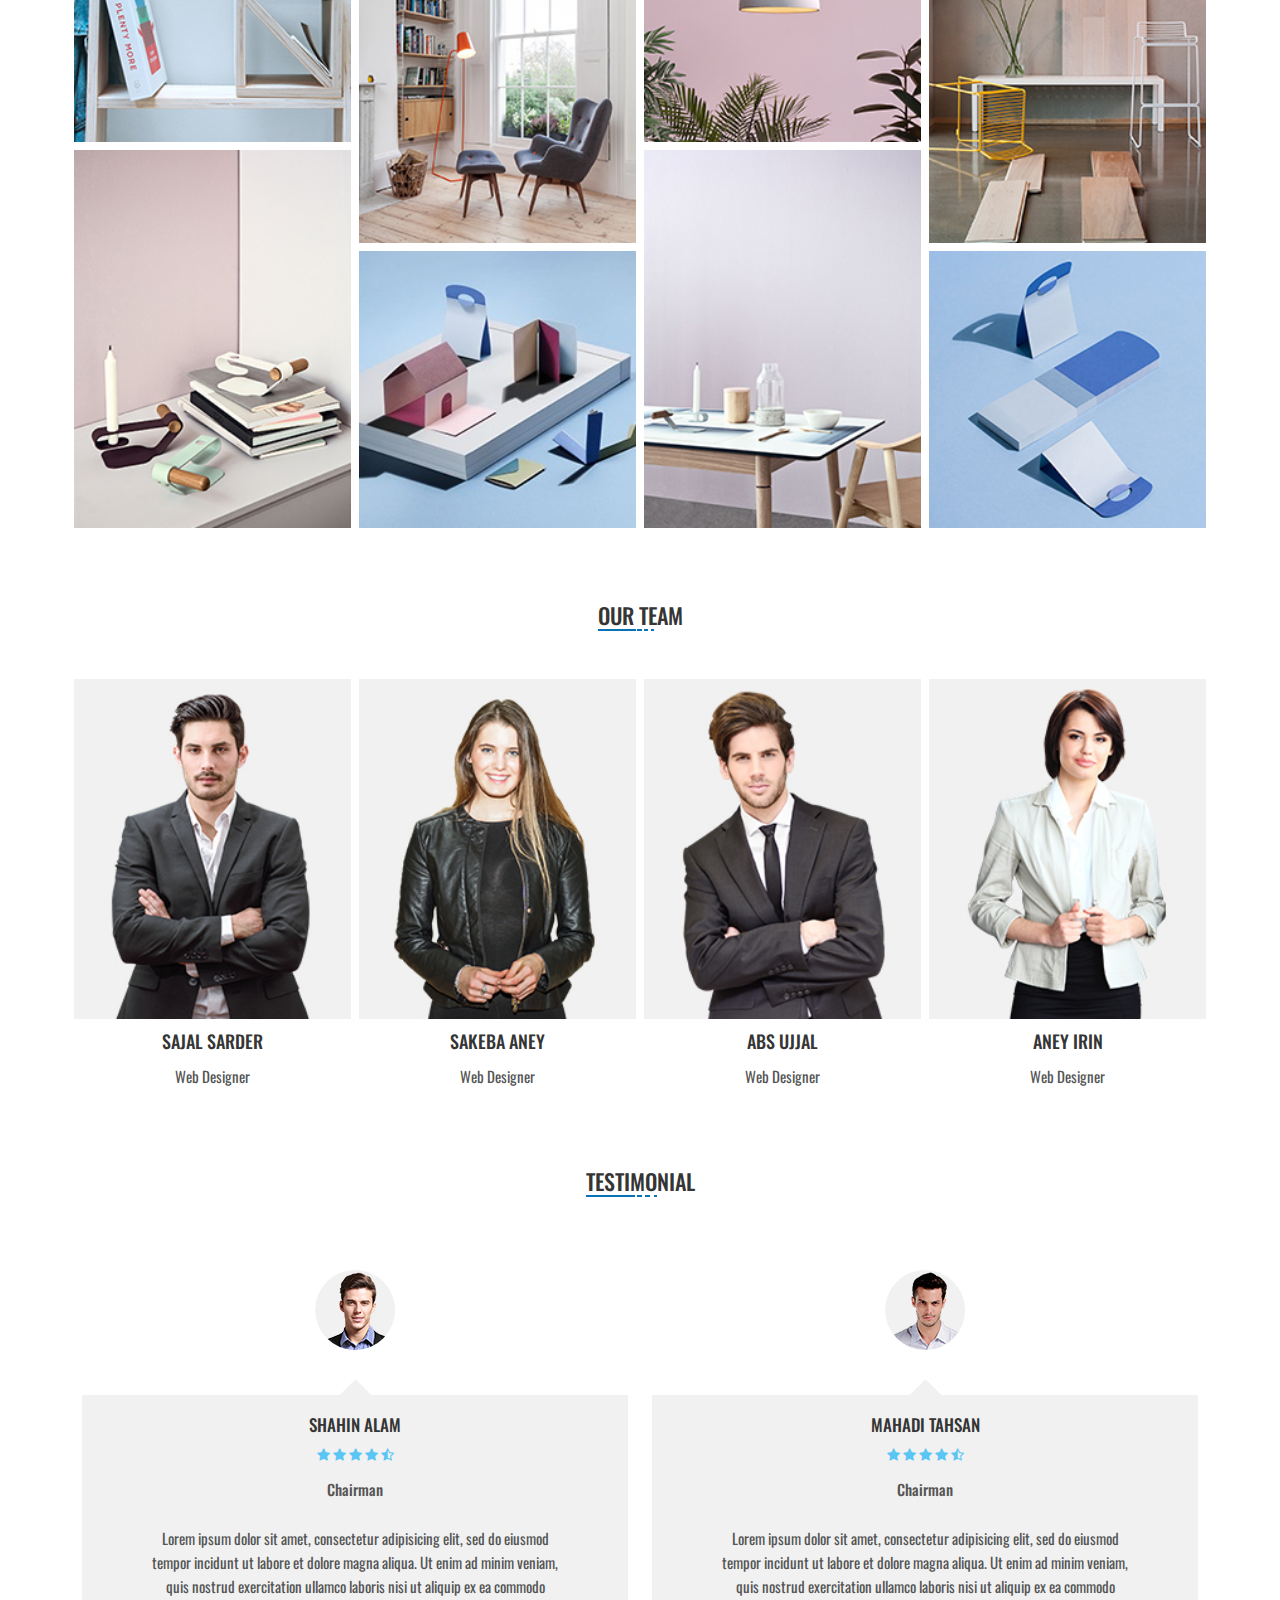
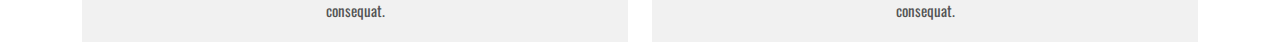
==== commit 4ca7aee4: "testimonial complete" ====
--- a/index.html
+++ b/index.html
@@ -130,10 +130,14 @@
 
                 </div>
                 <div class="para col-sm-12 col-md-6 col-lg-7 my-1">
-                    <p>
-                        <span>Lorem ipsum dolor sit amet, consectetur adipisicing elit, sed do eiusmod tempor ididunt ut labore et dolore magna aliqua. Ut enim ad minim veniam, quis nostrud exercitation ullamco laboris nisi ut aliquip ex ea commodo consequat.</span>
-                        <span>Duis aute irure dolor in reprehenderit in voluptate velit esse cillum dolore eu fugiat nulla pariatur. Excepteur sint occaecat cupidatat non proident, sunt in culpa qui officiaeserunt mollit anim id est laborum. Sed ut perspiciatis
-                        unde omnis iste natus error sit voluptatem accusantium doloremque laudantium.</span>
+                    <p class="writting">
+                        <span>Lorem ipsum dolor sit amet, consectetur adipisicing elit, sed do eiusmod tempor ididunt ut
+                            labore et dolore magna aliqua. Ut enim ad minim veniam, quis nostrud exercitation ullamco
+                            laboris nisi ut aliquip ex ea commodo consequat.</span>
+                        <span>Duis aute irure dolor in reprehenderit in voluptate velit esse cillum dolore eu fugiat
+                            nulla pariatur. Excepteur sint occaecat cupidatat non proident, sunt in culpa qui
+                            officiaeserunt mollit anim id est laborum. Sed ut perspiciatis
+                            unde omnis iste natus error sit voluptatem accusantium doloremque laudantium.</span>
                     </p>
                 </div>
             </div>
@@ -339,6 +343,46 @@
                     <div class="section_header">
                         <h2><span><span>testimonial</span></span>
                         </h2>
+                    </div>
+                </div>
+                <div class=" item col-sm-12 col-lg-6">
+                    <div class="white_layer">
+                        <div class="image">
+                            <img src="./public/assets/img/testimonial_person1.png" alt="">
+                        </div>
+                    </div>
+                    <div class="box"></div>
+                    <div class="content">
+                        <h3 class="name">shahin alam</h3>
+                        <p class="star">
+                            <i class="fa fa-star" aria-hidden="true"></i>
+                            <i class="fa fa-star" aria-hidden="true"></i>
+                            <i class="fa fa-star" aria-hidden="true"></i>
+                            <i class="fa fa-star" aria-hidden="true"></i>
+                            <i class="fa fa-star-half-o" aria-hidden="true"></i>
+                        </p>
+                        <h2 class="post">chairman</h2>
+                        <p class="para">Lorem ipsum dolor sit amet, consectetur adipisicing elit, sed do eiusmod tempor incidunt ut labore et dolore magna aliqua. Ut enim ad minim veniam, quis nostrud exercitation ullamco laboris nisi ut aliquip ex ea commodo consequat.</p>
+                    </div>
+                </div>
+                <div class=" item second  col-sm-12 col-lg-6">
+                    <div class="white_layer">
+                        <div class="image">
+                            <img src="./public/assets/img/testimonial_person2.png" alt="">
+                        </div>
+                    </div>
+                    <div class="box"></div>
+                    <div class="content">
+                        <h3 class="name">mahadi tahsan</h3>
+                        <p class="star">
+                            <i class="fa fa-star" aria-hidden="true"></i>
+                            <i class="fa fa-star" aria-hidden="true"></i>
+                            <i class="fa fa-star" aria-hidden="true"></i>
+                            <i class="fa fa-star" aria-hidden="true"></i>
+                            <i class="fa fa-star-half-o" aria-hidden="true"></i>
+                        </p>
+                        <h2 class="post">chairman</h2>
+                        <p class="para">Lorem ipsum dolor sit amet, consectetur adipisicing elit, sed do eiusmod tempor incidunt ut labore et dolore magna aliqua. Ut enim ad minim veniam, quis nostrud exercitation ullamco laboris nisi ut aliquip ex ea commodo consequat.</p>
                     </div>
                 </div>
             </div>
--- a/public/assets/css/style.css
+++ b/public/assets/css/style.css
@@ -276,7 +276,7 @@
     top: 3%;
 }
 
-.about p {
+.about .writting {
     min-height: 265px;
     font-family: 'Open Sans', sans-serif;
     color: #555;
@@ -313,6 +313,7 @@
     left: 2%;
     top: 2%;
     z-index: 4;
+    transition: all linear .3s;
 }
 
 .our_service .blue_layer {
@@ -321,9 +322,10 @@
     border: 1px solid #f1f1f1;
     border-radius: 50%;
     position: relative;
-    left: 1%;
+    left: 0%;
     top: 1%;
     z-index: 3;
+    transition: all linear .3s;
 }
 
 .our_service .white_layer {
@@ -336,6 +338,7 @@
     left: 40%;
     top: -21%;
     z-index: 3;
+    transition: all linear .3s;
 }
 
 .our_service .writting {
@@ -420,8 +423,8 @@
 
 .portfolio .image button {
     position: absolute;
-    width: 40px;
-    height: 40px;
+    width: 50px;
+    height: 50px;
     color: #fff;
     font-size: 20px;
     border: 1px solid #fff;
@@ -546,4 +549,76 @@
 
 .our_team .image:hover h3 {
     color: #5ac5f4;
+}
+
+
+/* ==========Testimonial css========== */
+
+.testimonial .item {
+    position: relative;
+}
+
+.testimonial .white_layer {
+    width: 80px;
+    height: 80px;
+    position: absolute;
+    content: '';
+    left: 43%;
+    top: 21%;
+    z-index: 2;
+    background-color: #f1f1f1;
+    clip-path: circle(50% at 50% 50%);
+}
+
+.testimonial .white_layer .image {
+    position: relative;
+    z-index: 3;
+    right: 14%;
+    top: 2%;
+}
+
+.testimonial .box {
+    position: relative;
+    left: 47%;
+    top: 60%;
+    width: 33px;
+    height: 33px;
+    background-color: #f1f1f1;
+    transform: rotate(45deg);
+}
+
+.testimonial .content {
+    background-color: #f1f1f1;
+    text-align: center;
+    font-family: 'Oswald', sans-serif;
+    position: relative;
+    left: 0%;
+    top: 52%;
+}
+
+.testimonial .content .name {
+    font-weight: 500;
+    font-size: 17px;
+    color: #353535;
+    padding-top: 20px;
+    text-transform: uppercase;
+}
+
+.testimonial .content .star {
+    font-size: 14px;
+    color: #5bc5f4;
+}
+
+.testimonial .content .post {
+    font-size: 15px;
+    color: #555;
+    text-transform: capitalize;
+}
+
+.testimonial .content .para {
+    font-weight: 400;
+    font-size: 15px;
+    color: #555;
+    line-height: 24px;
+    padding: 20px 70px;
 }--- a/public/assets/css/media.css
+++ b/public/assets/css/media.css
@@ -11,7 +11,14 @@
         }
     }
     
-    @media(min-width: 1200px) {
+    @media(max-width:1599px) {
+        ol,
+        ul {
+            padding-left: 18.5rem;
+        }
+    }
+    
+    @media(max-width: 1399px) {
         ol,
         ul {
             padding-left: 14rem;
@@ -25,20 +32,46 @@
     }
     
     @media(max-width: 1199px) {
-        p {
+        .about .writting {
             margin-top: 30px;
+        }
+        .our_service .blue_layer {
+            left: 0;
+        }
+        .our_team .image::after {
+            height: 90%;
+        }
+        .portfolio .image button {
+            width: 40px;
+            height: 40px;
+        }
+        ol,
+        ul {
+            padding-left: 9.5rem;
+        }
+        .testimonial .box {
+            left: 46%;
+            width: 50px;
+            height: 40px;
+        }
+        .testimonial .white_layer {
+            left: 41.5%;
+            top: 26%;
+        }
+        .testimonial .content .para {
+            padding: 0px 18px 20px;
         }
     }
     
     @media(max-width: 991px) {
         ol,
         ul {
-            padding-left: 8rem;
+            padding-left: 7.5rem;
         }
         dl,
         ol,
         ul {
-            margin-left: 7px;
+            margin-left: 13px;
             margin-bottom: 1rem;
         }
         .about .blue_layer {
@@ -46,33 +79,58 @@
             right: 0%;
             top: 0%;
         }
-        .about p {
+        .about .writting {
             margin-top: 38px;
+        }
+        .our_service .blue_layer {
+            top: 0;
+        }
+        .our_team .image::after {
+            height: 93%;
+        }
+        .testimonial .item.second {
+            top: 18%;
+        }
+        .testimonial .box {
+            left: 47%;
+            width: 38px;
+            height: 38px;
+            top: 63%;
+        }
+        .testimonial .white_layer {
+            left: 43.5%;
+            top: 17%;
         }
     }
     
     @media(max-width: 767px) {
         ol,
         ul {
-            padding-left: 2rem;
+            padding-left: 1.5rem;
         }
         dl,
         ol,
         ul {
-            margin-left: 11px;
+            margin-left: 16px;
             margin-bottom: 1rem;
         }
         .about .blue_layer {
             width: 67%;
             clip-path: polygon(0 0, 93% 0, 95% 100%, 0% 100%);
-            margin-left: 16%;
+            right: 18%;
         }
         .about .blue_layer .gray_layer {
             clip-path: polygon(0 0, 93% 0, 95% 100%, 0% 100%);
         }
-        .about p {
+        .about .writting {
             min-height: 169px;
             margin-top: 0px;
+        }
+        .our_service .white_layer {
+            left: 42%;
+        }
+        .our_team .image::after {
+            height: 90%;
         }
     }
     
@@ -96,4 +154,20 @@
         .row {
             --bs-gutter-x: 30.5rem;
         }
+        .our_service .white_layer {
+            left: 46%;
+        }
+        .portfolio .image button {
+            position: absolute;
+            width: 80px;
+            height: 80px;
+            font-size: 28px;
+        }
+        .our_team .image::after {
+            height: 97.5%;
+        }
+        .testimonial .white_layer {
+            left: 46%;
+            top: 22%;
+        }
     }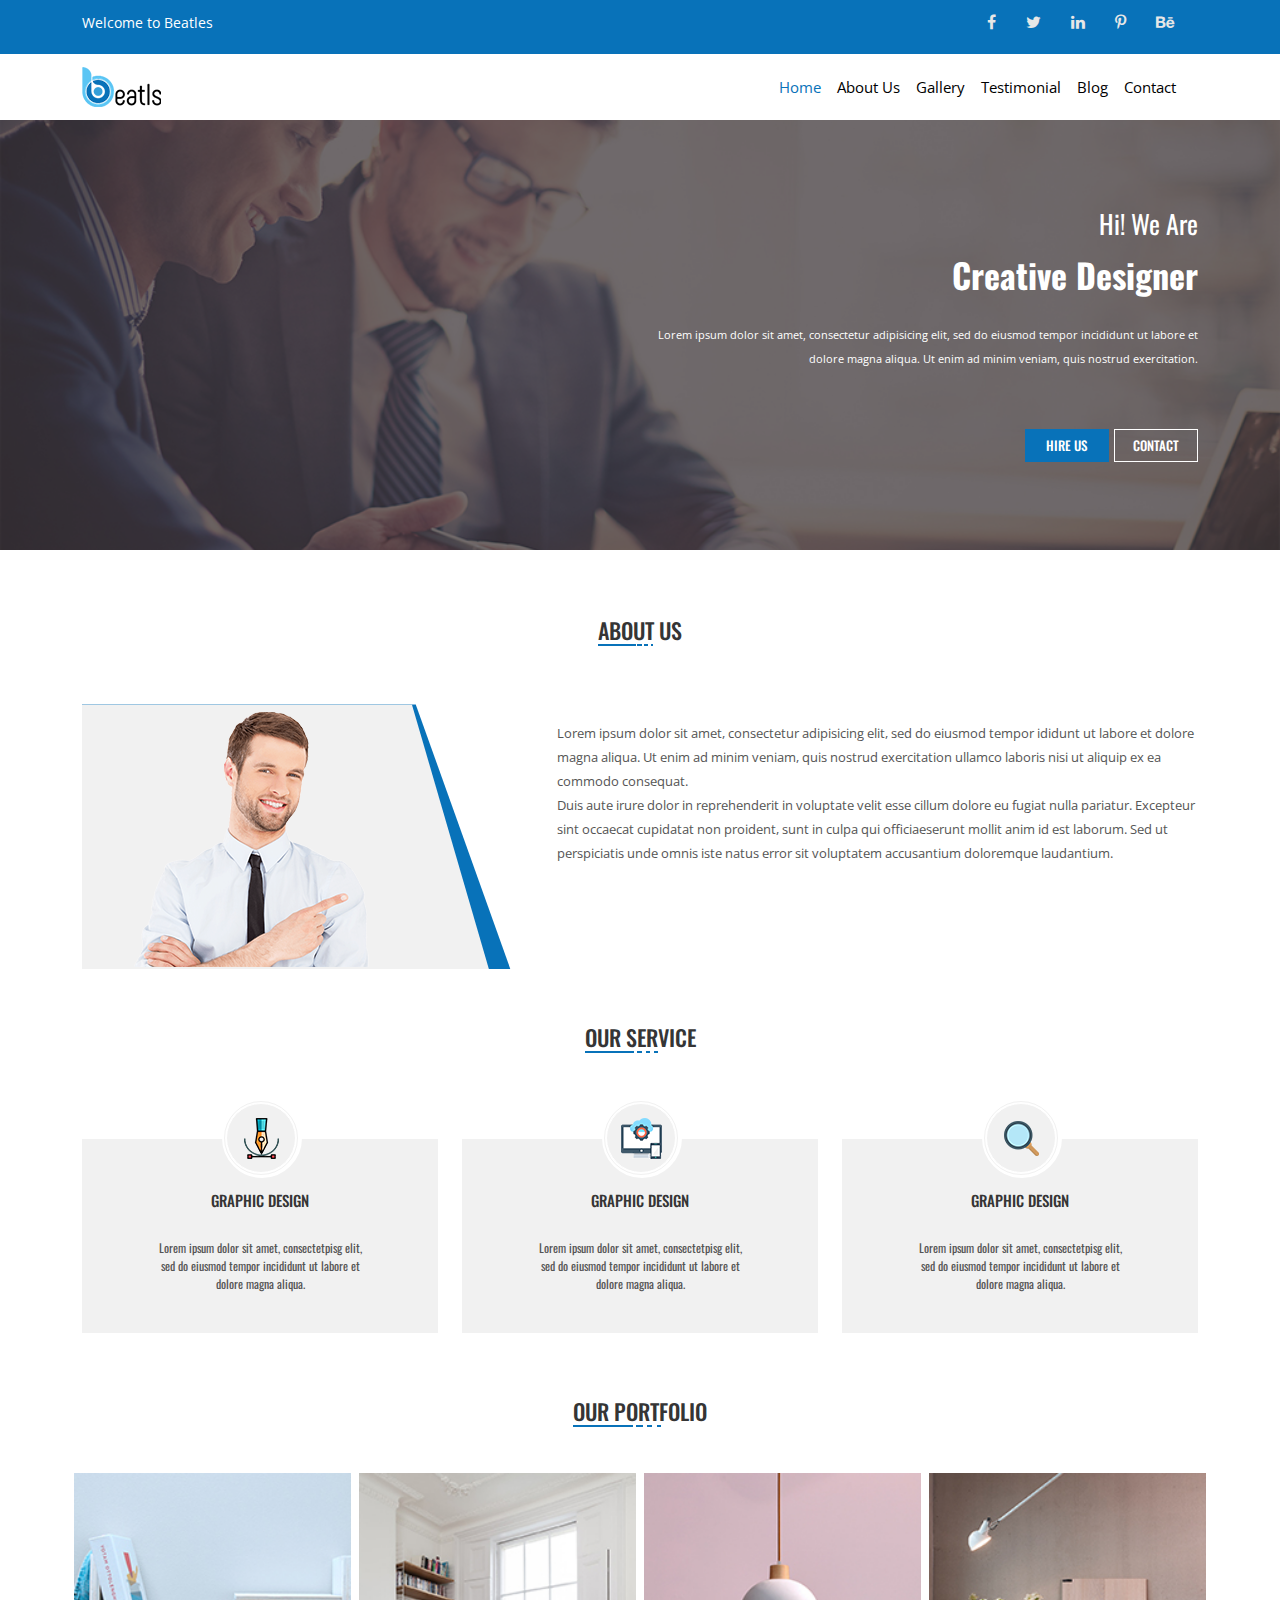
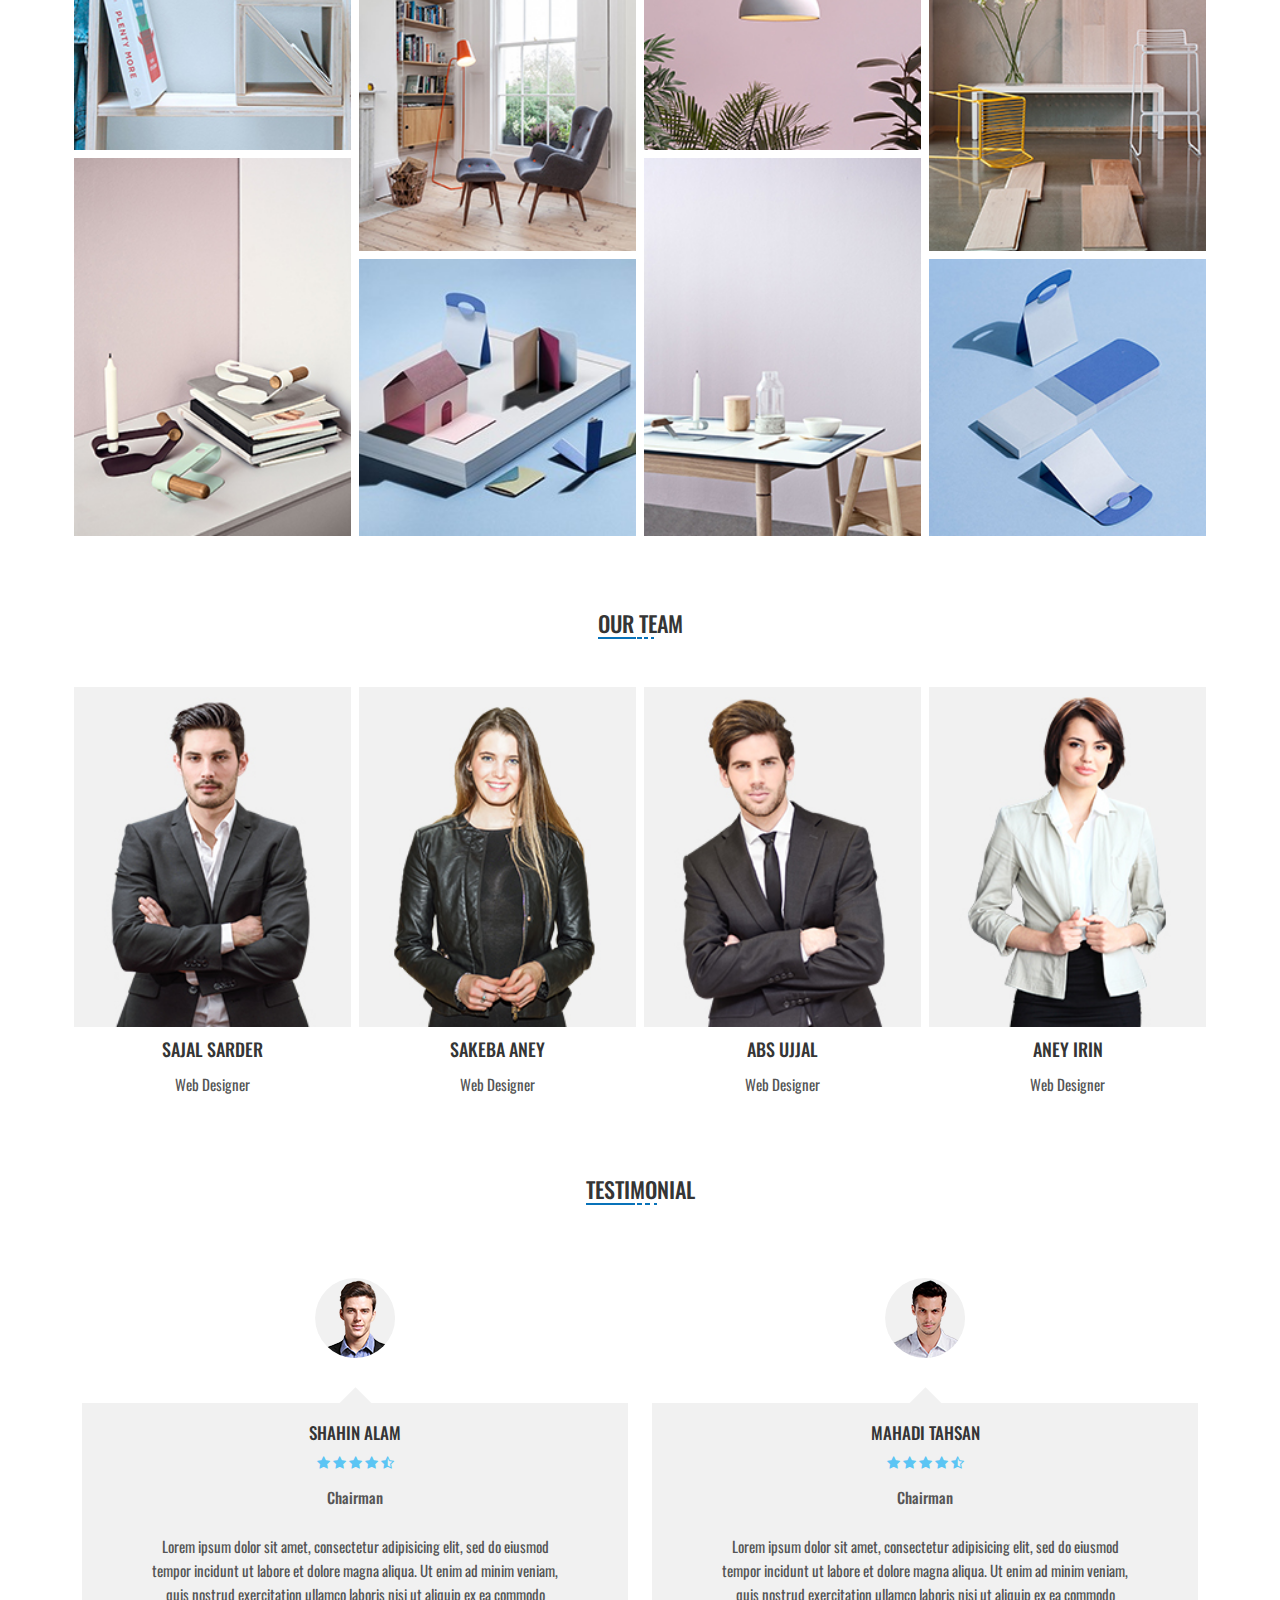
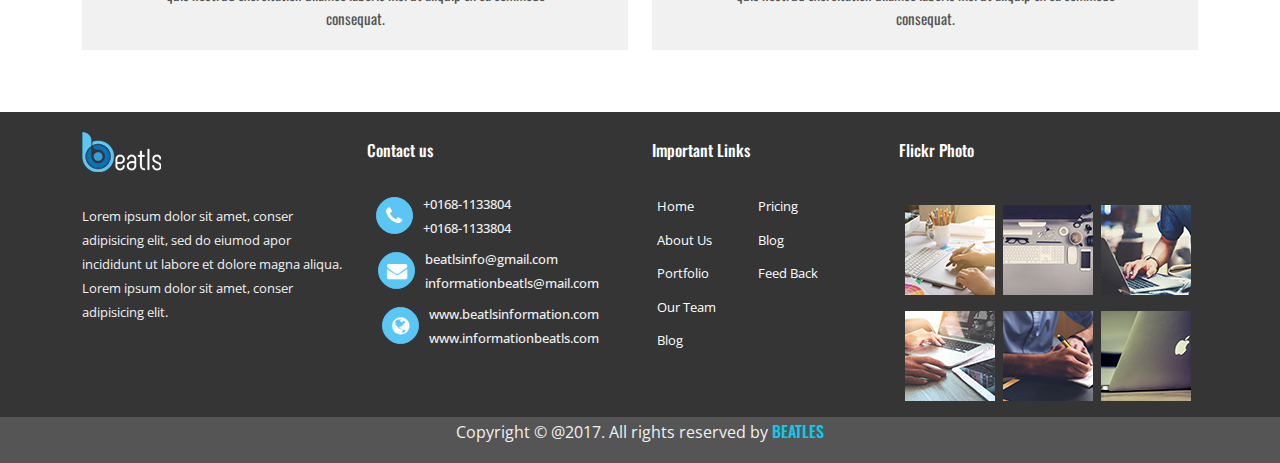
==== commit 6a3fb37e: "Contact and footer complete" ====
--- a/index.html
+++ b/index.html
@@ -99,10 +99,8 @@
                         <h2 class="heading top">hi! we are</h2>
                         <h3 class="heading bottom">creative designer</h3>
                         <p class="para">Lorem ipsum dolor sit amet, consectetur adipisicing elit, sed do eiusmod tempor incididunt ut labore et dolore magna aliqua. Ut enim ad minim veniam, quis nostrud exercitation. </p>
-                        <p>
-                            <button class="hire_us">hire us</button>
-                            <button class="contact">contact</button>
-                        </p>
+                        <button class="hire_us">hire us</button>
+                        <button class="contact">contact</button>
                     </div>
                 </div>
             </div>
@@ -389,6 +387,95 @@
         </div>
     </div>
     <!-- Testimonial end -->
+    <!-- contact start -->
+    <div class="contact">
+        <div class="container">
+            <div class="row">
+                <div class="col-sm-6 col-md-7 col-lg-3">
+                    <div class="image"><img src="./public/assets/img/logo_white.png" alt="">
+                    </div>
+                    <p class="para">
+                        <span>Lorem ipsum dolor sit amet, conser adipisicing elit, sed do eiumod apor incididunt ut labore et dolore magna aliqua.</span>
+                        <span>Lorem ipsum dolor sit amet, conser adipisicing elit.</span>
+                    </p>
+                </div>
+                <div class="col-sm-6 col-md-5 col-lg-3">
+                    <h2 class="heading contact_us">
+                        Contact us
+                    </h2>
+                    <div class="item dfr my-2">
+                        <div class="no_work"><button><i class="fa fa-phone" aria-hidden="true"></i> </button></div>
+                        <div class="contact_way">
+                            <h2>+0168-1133804</h2>
+                            <h2>+0168-1133804</h2>
+                        </div>
+                    </div>
+                    <div class="item my-2">
+                        <div class="no_work"><button><i class="fa fa-envelope" aria-hidden="true"></i> </button></div>
+                        <div class="contact_way">
+                            <h2>beatlsinfo@gmail.com
+                            </h2>
+                            <h2>informationbeatls@mail.com</h2>
+                        </div>
+                    </div>
+                    <div class="item my-2">
+                        <div class="no_work"><button><i class="fa fa-globe" aria-hidden="true"></i> </button></div>
+                        <div class="contact_way">
+                            <h2>www.beatlsinformation.com
+                            </h2>
+                            <h2>www.informationbeatls.com</h2>
+                        </div>
+                    </div>
+                </div>
+                <div class="col-sm-4 col-md-3 col-lg-2">
+                    <h2 class="heading">
+                        Important Links
+                    </h2>
+                    <div class="list">
+                        <ul class="first">
+                            <li><a href="">home</a></li>
+                            <li><a href="">about us</a></li>
+                            <li><a href="">portfolio</a></li>
+                            <li><a href="">our team</a></li>
+                            <li><a href="">blog</a></li>
+                        </ul>
+                        <ul>
+                            <li><a href="">pricing</a></li>
+                            <li><a href="">blog</a></li>
+                            <li><a href="">feed back</a></li>
+                        </ul>
+                    </div>
+                </div>
+                <div class="col-sm-8 col-md-7 col-lg-4">
+                    <h2 class="heading flickr">
+                        Flickr Photo
+                    </h2>
+                    <div class="flickr_image my-3">
+                        <div class="image"><img src="./public/assets/img/flickr1.jpg" alt=""></div>
+                        <div class="image"><img src="./public/assets/img/flickr2.jpg" alt=""></div>
+                        <div class="image"><img src="./public/assets/img/flickr3.jpg" alt=""></div>
+                    </div>
+                    <div class="flickr_image my-3">
+                        <div class="image"><img src="./public/assets/img/flickr4.jpg" alt=""></div>
+                        <div class="image"><img src="./public/assets/img/flickr5.jpg" alt=""></div>
+                        <div class="image"><img src="./public/assets/img/flickr6.jpg" alt=""></div>
+                    </div>
+                </div>
+            </div>
+        </div>
+    </div>
+    <!-- contact end -->
+    <!-- footer start -->
+    <div class="footer">
+        <div class="container">
+            <div class="row">
+                <div class="col-12">
+                    <p class="copyright">Copyright &copy; <span>@2017. </span>All rights reserved by <span class="beat text-info">BEATLES</span></p>
+                </div>
+            </div>
+        </div>
+    </div>
+    <!-- footer end -->
     <!-- Bootstrap js -->
     <script src="./public/assets/js/bootstrap.bundle.min.js"></script>
     <!-- jquery -->
--- a/public/assets/css/style.css
+++ b/public/assets/css/style.css
@@ -94,18 +94,6 @@
     font-size: 14px;
     color: #fff;
     line-height: 30px;
-}
-
-dl,
-ol,
-ul {
-    margin-left: 0px;
-    margin-bottom: 1rem;
-}
-
-ol,
-ul {
-    padding-left: 3rem;
 }
 
 .topbar .social_links ul li a {
@@ -191,7 +179,7 @@
     color: #fff;
     font-size: 11px;
     font-weight: 400;
-    margin-bottom: 34px;
+    margin-bottom: -142px;
     line-height: 24px;
 }
 
@@ -621,4 +609,130 @@
     color: #555;
     line-height: 24px;
     padding: 20px 70px;
+}
+
+
+/* ==========contact css========== */
+
+.contact {
+    background-color: #353535;
+    margin-top: 200px;
+}
+
+.contact .image {
+    line-height: 77px;
+}
+
+.contact .para {
+    margin: 15px 0 38px;
+    font-family: 'Open Sans', sans-serif;
+    font-weight: 400;
+    font-size: 13px;
+    color: #f1f1f1;
+    line-height: 24px;
+    display: flex;
+    flex-direction: column;
+}
+
+.contact h2.heading {
+    font-family: 'Oswald', sans-serif;
+    font-weight: 500;
+    font-size: 16px;
+    color: #fff;
+    line-height: 77px;
+}
+
+.contact .item {
+    display: flex;
+    justify-content: end;
+    text-align: left;
+    margin-right: 11%;
+}
+
+.contact .item.dfr {
+    margin-right: 45%;
+}
+
+.contact .item button {
+    width: 37px;
+    height: 37px;
+    border: 1px solid #5bc5f4;
+    border-radius: 50%;
+    background-color: #5bc5f4;
+    color: #fff;
+    font-size: 20px;
+}
+
+.contact .item .contact_way {
+    font-family: 'Open Sans', sans-serif;
+    font-weight: 400;
+    color: #f1f1f1;
+    line-height: 24px;
+    margin-left: 10px;
+}
+
+.contact .item .contact_way h2 {
+    font-size: 13px;
+}
+
+.contact .list {
+    font-family: 'Open Sans', sans-serif;
+    font-weight: 400;
+    font-size: 13px;
+    text-transform: capitalize;
+    display: flex;
+    justify-content: space-between;
+}
+
+.contact .list ul li {
+    display: block;
+    margin-bottom: 14px;
+}
+
+.contact .list ul li a {
+    color: #fff;
+    transition: all linear .3s;
+}
+
+.contact .list ul li a:hover {
+    color: #5bc5f4;
+}
+
+ol,
+ul {
+    padding-left: 0rem;
+}
+
+.contact .flickr_image {
+    display: flex;
+    justify-content: space-between;
+    margin-left: 27px;
+}
+
+.contact .flickr_image .image {
+    flex-basis: 33%;
+}
+
+.contact h2.heading.flickr {
+    margin-left: 27px;
+}
+
+
+/* ==========footer css========== */
+
+.footer {
+    background-color: #555555;
+}
+
+.footer .copyright {
+    font-family: 'Open Sans', sans-serif;
+    font-weight: 400;
+    color: #f1f1f1;
+    line-height: 29px;
+    text-align: center;
+}
+
+.footer .copyright .beat {
+    font-family: 'Oswald', sans-serif;
+    font-weight: 500;
 }--- a/public/assets/css/media.css
+++ b/public/assets/css/media.css
@@ -1,173 +1,222 @@
-    @media (min-width: 992px) {
-        .navbar-expand-lg .navbar-collapse {
-            display: flex !important;
-            flex-basis: auto;
-            justify-content: end;
-            margin-right: 14px;
-        }
-        ol,
-        ul {
-            padding-left: 10rem;
-        }
-    }
-    
-    @media(max-width:1599px) {
-        ol,
-        ul {
-            padding-left: 18.5rem;
-        }
-    }
-    
-    @media(max-width: 1399px) {
-        ol,
-        ul {
-            padding-left: 14rem;
-        }
-        dl,
-        ol,
-        ul {
-            margin-left: 5px;
-            margin-bottom: 1rem;
-        }
-    }
-    
-    @media(max-width: 1199px) {
-        .about .writting {
-            margin-top: 30px;
-        }
-        .our_service .blue_layer {
-            left: 0;
-        }
-        .our_team .image::after {
-            height: 90%;
-        }
-        .portfolio .image button {
-            width: 40px;
-            height: 40px;
-        }
-        ol,
-        ul {
-            padding-left: 9.5rem;
-        }
-        .testimonial .box {
-            left: 46%;
-            width: 50px;
-            height: 40px;
-        }
-        .testimonial .white_layer {
-            left: 41.5%;
-            top: 26%;
-        }
-        .testimonial .content .para {
-            padding: 0px 18px 20px;
-        }
-    }
-    
-    @media(max-width: 991px) {
-        ol,
-        ul {
-            padding-left: 7.5rem;
-        }
-        dl,
-        ol,
-        ul {
-            margin-left: 13px;
-            margin-bottom: 1rem;
-        }
-        .about .blue_layer {
-            width: 120%;
-            right: 0%;
-            top: 0%;
-        }
-        .about .writting {
-            margin-top: 38px;
-        }
-        .our_service .blue_layer {
-            top: 0;
-        }
-        .our_team .image::after {
-            height: 93%;
-        }
-        .testimonial .item.second {
-            top: 18%;
-        }
-        .testimonial .box {
-            left: 47%;
-            width: 38px;
-            height: 38px;
-            top: 63%;
-        }
-        .testimonial .white_layer {
-            left: 43.5%;
-            top: 17%;
-        }
-    }
-    
-    @media(max-width: 767px) {
-        ol,
-        ul {
-            padding-left: 1.5rem;
-        }
-        dl,
-        ol,
-        ul {
-            margin-left: 16px;
-            margin-bottom: 1rem;
-        }
-        .about .blue_layer {
-            width: 67%;
-            clip-path: polygon(0 0, 93% 0, 95% 100%, 0% 100%);
-            right: 18%;
-        }
-        .about .blue_layer .gray_layer {
-            clip-path: polygon(0 0, 93% 0, 95% 100%, 0% 100%);
-        }
-        .about .writting {
-            min-height: 169px;
-            margin-top: 0px;
-        }
-        .our_service .white_layer {
-            left: 42%;
-        }
-        .our_team .image::after {
-            height: 90%;
-        }
-    }
-    
-    @media(max-width: 575px) {
-        .about .blue_layer .gray_layer .image {
-            left: 12%;
-        }
-        .about .blue_layer {
-            width: 65%;
-            margin-left: 16%;
-        }
-        .about .para {
-            padding-left: 245px;
-            margin-top: 45px;
-        }
-        dl,
-        ol,
-        ul {
-            margin-bottom: 0rem;
-        }
-        .row {
-            --bs-gutter-x: 30.5rem;
-        }
-        .our_service .white_layer {
-            left: 46%;
-        }
-        .portfolio .image button {
-            position: absolute;
-            width: 80px;
-            height: 80px;
-            font-size: 28px;
-        }
-        .our_team .image::after {
-            height: 97.5%;
-        }
-        .testimonial .white_layer {
-            left: 46%;
-            top: 22%;
-        }
-    }+@media (min-width: 992px) {
+    .navbar-expand-lg .navbar-collapse {
+        display: flex !important;
+        flex-basis: auto;
+        justify-content: end;
+        margin-right: 14px;
+    }
+}
+
+@media(max-width:1599px) {
+    .topbar .social_links ul {
+        padding-left: 18.5rem;
+    }
+    .contact .flickr_image {
+        margin-left: 63px;
+    }
+    .contact h2.heading.flickr {
+        margin-left: 57px;
+    }
+}
+
+@media(max-width: 1399px) {
+    .topbar .social_links ul {
+        padding-left: 14rem;
+    }
+    dl,
+    ol,
+    ul {
+        margin-left: 5px;
+        margin-bottom: 1rem;
+    }
+}
+
+@media(max-width: 1199px) {
+    .about .writting {
+        margin-top: 30px;
+    }
+    .our_service .blue_layer {
+        left: 0;
+    }
+    .our_team .image::after {
+        height: 90%;
+    }
+    .portfolio .image button {
+        width: 40px;
+        height: 40px;
+    }
+    .topbar .social_links ul {
+        padding-left: 9.5rem;
+    }
+    .testimonial .box {
+        left: 46%;
+        width: 50px;
+        height: 40px;
+    }
+    .testimonial .white_layer {
+        left: 41.5%;
+        top: 26%;
+    }
+    .testimonial .content .para {
+        padding: 0px 18px 20px;
+    }
+    .contact .item {
+        margin-right: -1%;
+    }
+    .contact .item.dfr {
+        margin-right: 38%;
+    }
+    .contact .flickr_image {
+        margin-left: -9px;
+    }
+    .contact h2.heading.flickr {
+        margin-left: -7px;
+    }
+}
+
+@media(max-width: 991px) {
+    .topbar .social_links ul {
+        padding-left: 7.5rem;
+    }
+    dl,
+    ol,
+    ul {
+        margin-left: 13px;
+        margin-bottom: 1rem;
+    }
+    .about .blue_layer {
+        width: 120%;
+        right: 0%;
+        top: 0%;
+    }
+    .about .writting {
+        margin-top: 38px;
+    }
+    .our_service .blue_layer {
+        top: 0;
+    }
+    .our_team .image::after {
+        height: 93%;
+    }
+    .testimonial .item.second {
+        top: 18%;
+    }
+    .testimonial .box {
+        left: 47%;
+        width: 38px;
+        height: 38px;
+        top: 63%;
+    }
+    .testimonial .white_layer {
+        left: 43.5%;
+        top: 17%;
+    }
+    .contact .item.dfr {
+        margin-right: 48%;
+    }
+    .contact .item {
+        margin-right: 17%;
+    }
+    .contact .flickr_image {
+        margin-left: 66px;
+    }
+    .contact h2.heading.flickr {
+        margin-left: 66px;
+    }
+}
+
+@media(max-width: 767px) {
+    .topbar .social_links ul {
+        padding-left: 1.5rem;
+        margin-left: 16px;
+        margin-bottom: 1rem;
+    }
+    .about .blue_layer {
+        width: 67%;
+        clip-path: polygon(0 0, 93% 0, 95% 100%, 0% 100%);
+        right: 18%;
+    }
+    .about .blue_layer .gray_layer {
+        clip-path: polygon(0 0, 93% 0, 95% 100%, 0% 100%);
+    }
+    .about .writting {
+        min-height: 169px;
+        margin-top: 0px;
+    }
+    .our_service .white_layer {
+        left: 42%;
+    }
+    .our_team .image::after {
+        height: 90%;
+    }
+    .contact ul.first {
+        margin-left: 0px;
+        margin-bottom: 1rem;
+    }
+    .contact h2.heading.flickr {
+        margin-left: 29px;
+    }
+    .contact .flickr_image {
+        margin-left: 29px;
+    }
+}
+
+@media(max-width: 575px) {
+    .about .blue_layer .gray_layer .image {
+        left: 12%;
+    }
+    .about .blue_layer {
+        width: 65%;
+        margin-left: 16%;
+    }
+    .about .para {
+        padding-left: 245px;
+        margin-top: 45px;
+    }
+    dl,
+    ol,
+    ul {
+        margin-bottom: 0rem;
+    }
+    .row {
+        --bs-gutter-x: 30.5rem;
+    }
+    .our_service .white_layer {
+        left: 46%;
+    }
+    .portfolio .image button {
+        position: absolute;
+        width: 80px;
+        height: 80px;
+        font-size: 28px;
+    }
+    .our_team .image::after {
+        height: 97.5%;
+    }
+    .testimonial .white_layer {
+        left: 46%;
+        top: 22%;
+    }
+    .contact .item.dfr {
+        margin-right: 74%;
+    }
+    .contact .item {
+        margin-right: 58%;
+    }
+    .contact ul.first {
+        margin-left: 6px;
+    }
+    .contact h2.heading.flickr {
+        margin-left: 252px;
+    }
+    .contact .flickr_image {
+        margin-left: 134px;
+        margin-right: 72px;
+    }
+    .contact h2.heading {
+        margin-left: 243px;
+    }
+    .contact .image {
+        margin-left: 238px;
+    }
+}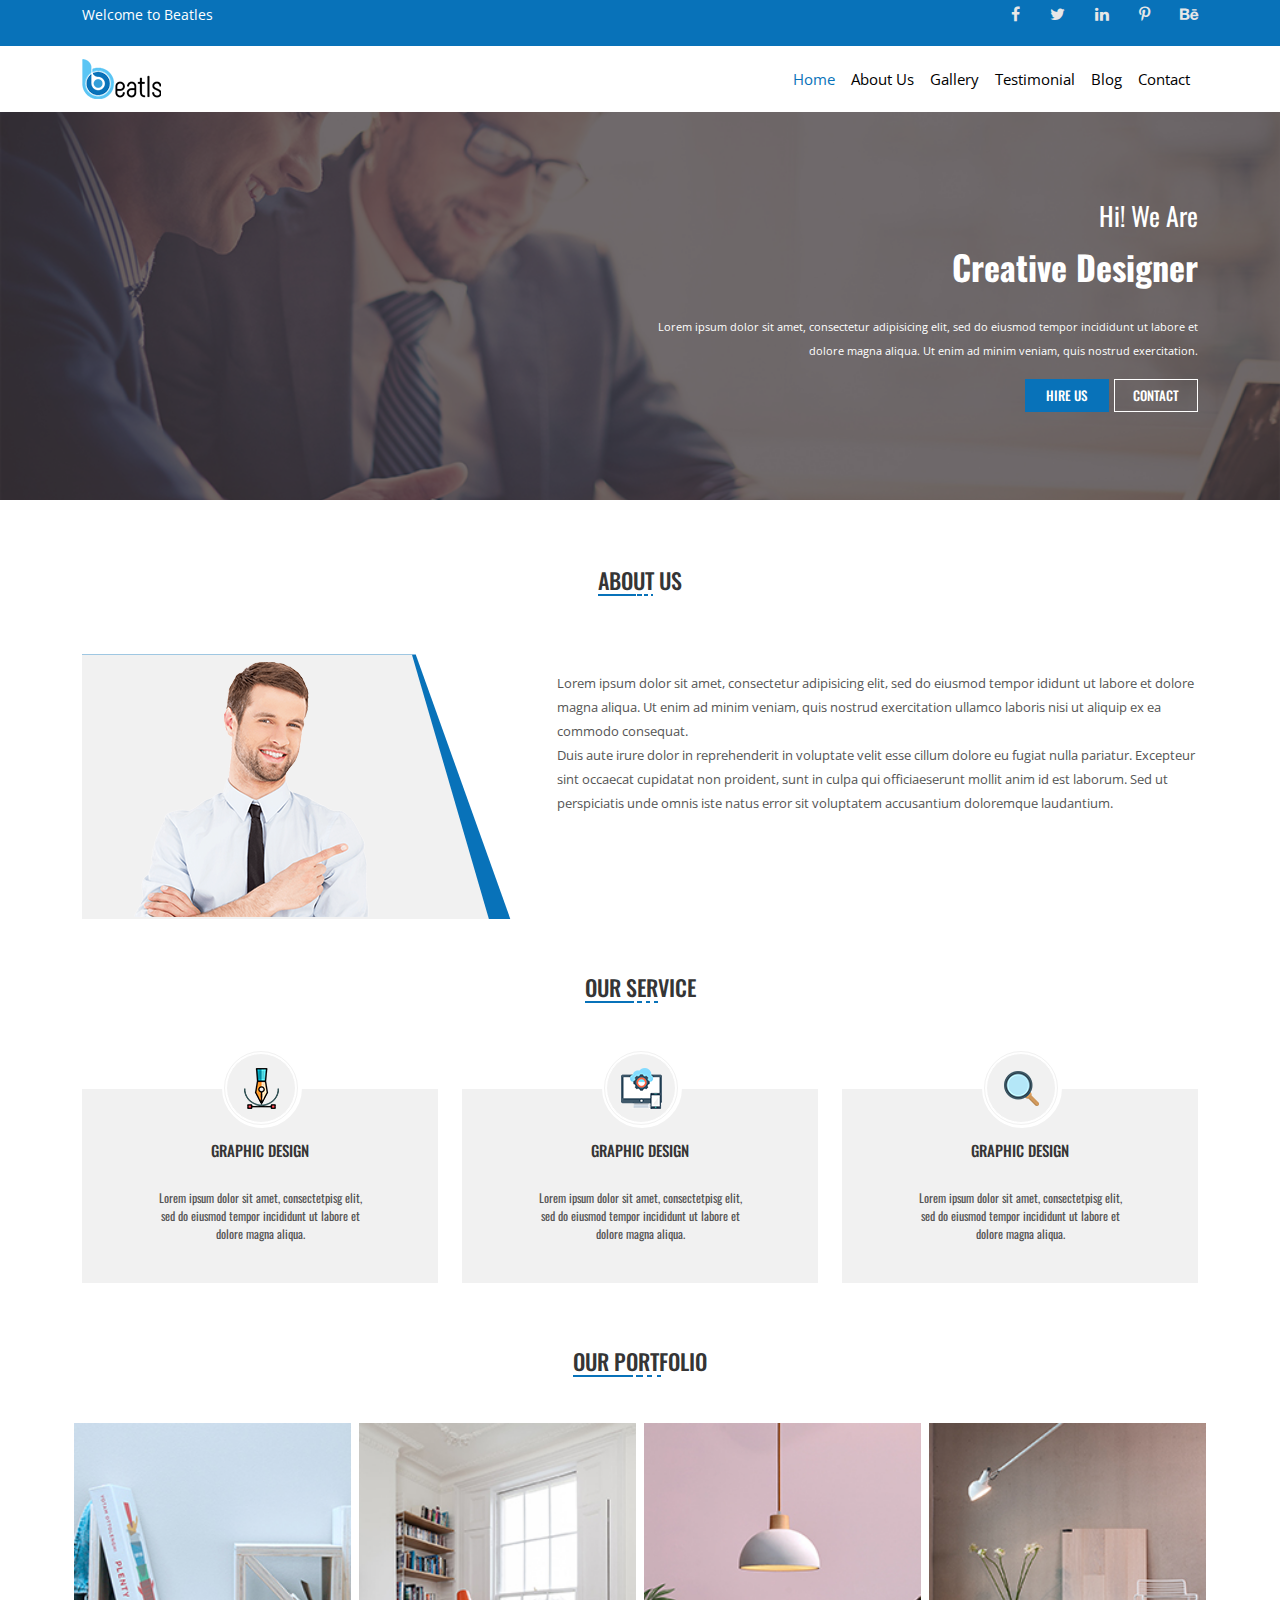
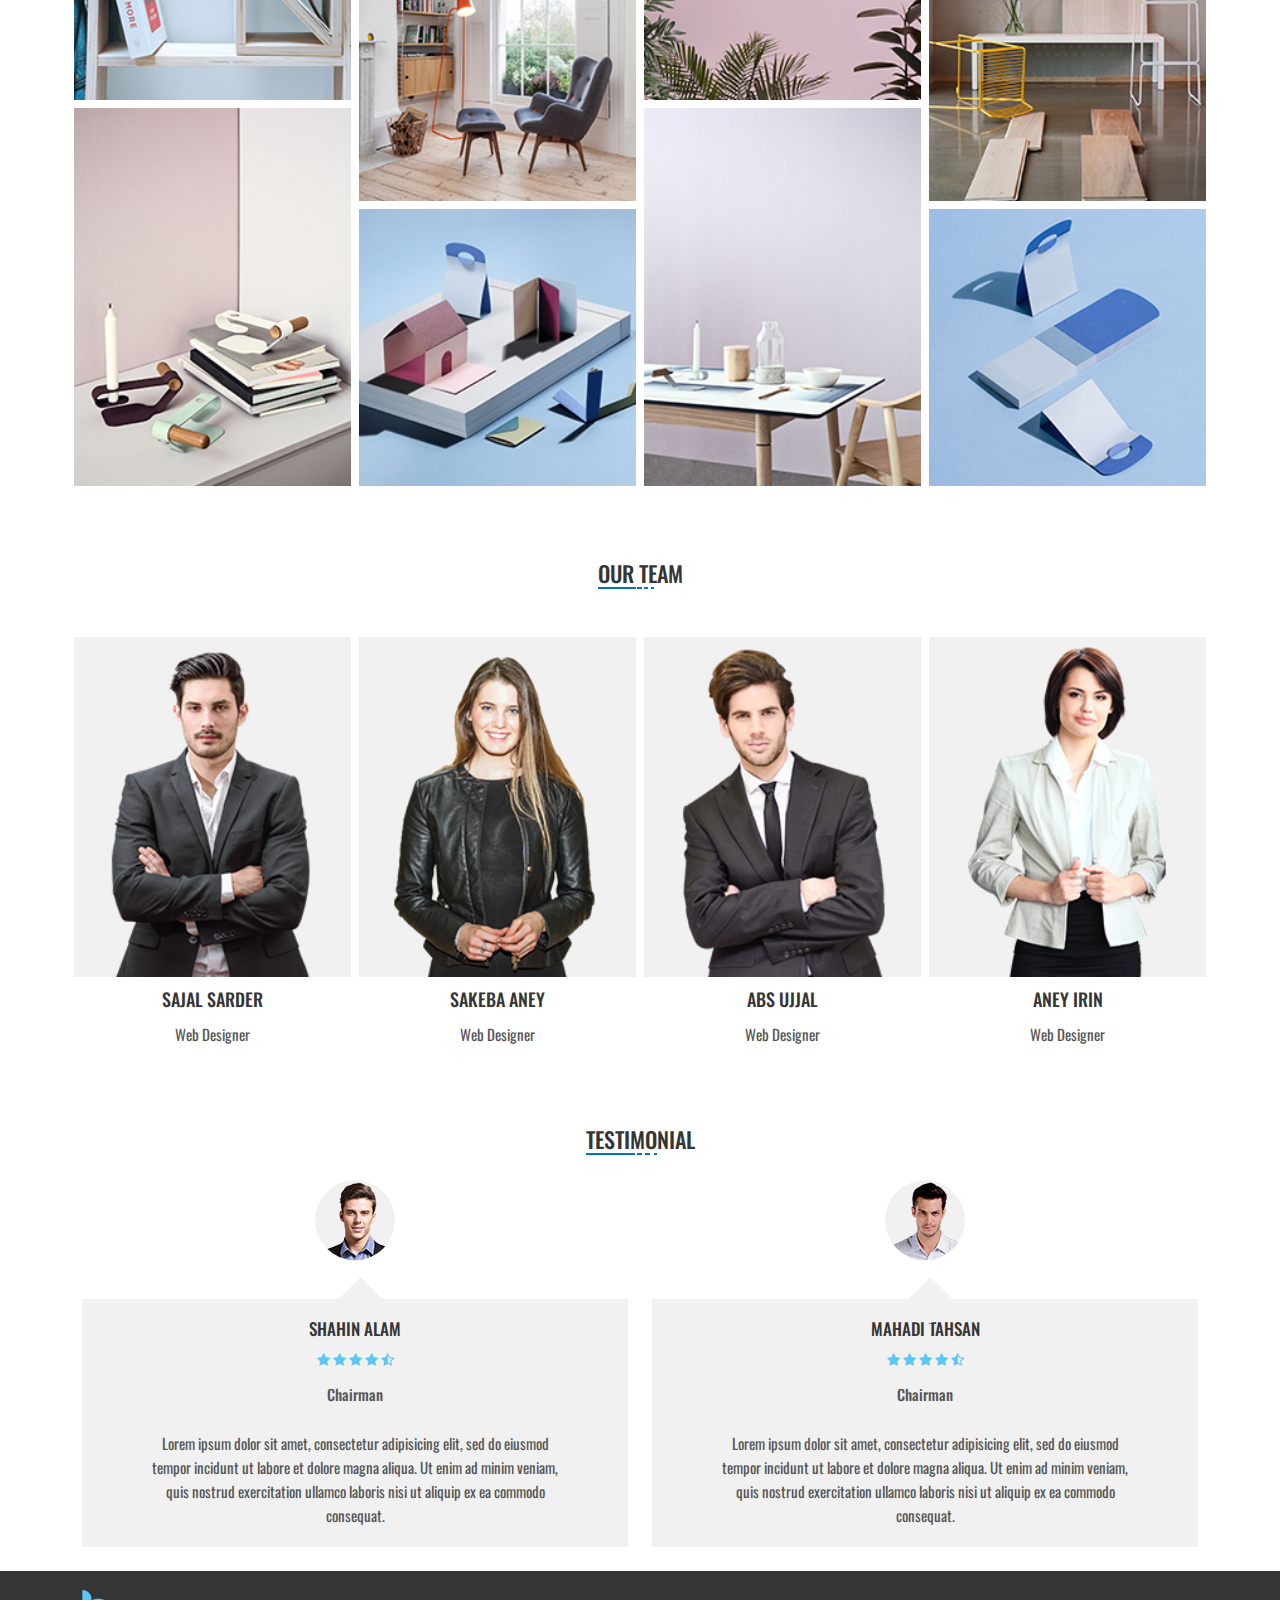
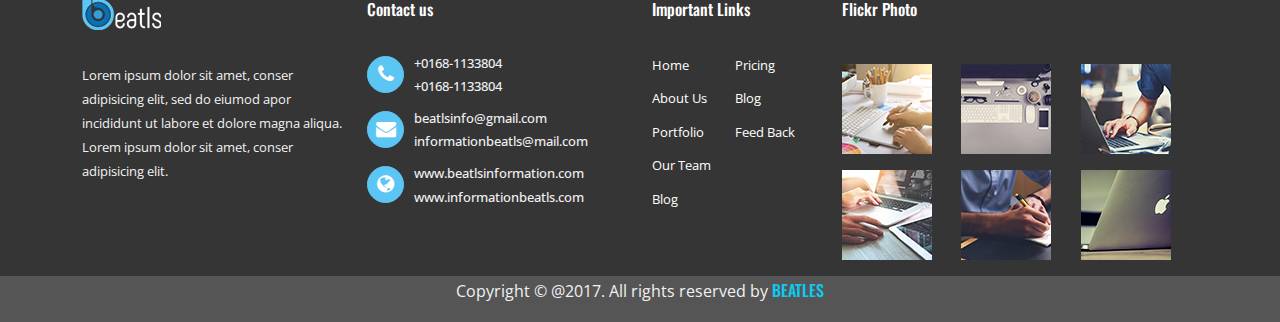
==== commit 253ad78d: "Almost complete" ====
--- a/index.html
+++ b/index.html
@@ -30,22 +30,20 @@
     <div class="topbar">
         <div class="container">
             <div class="row">
-                <div class="content col-12 mt-2">
-                    <h2 class="welcome_text col-sm-6 col-lg-7">Welcome to Beatles</h2>
-                    <div class="social_links col-sm-6 col-lg-5">
-                        <ul>
-                            <li><a href="https://www.facebook.com/" target="blank"><i class="fa fa-facebook"
-                                        aria-hidden="true"></i></a></li>
-                            <li><a href="https://twitter.com/login?lang=en" target="blank"><i class="fa fa-twitter"
-                                        aria-hidden="true"></i></a></li>
-                            <li><a href="https://www.linkedin.com/signup" target="blank"><i class="fa fa-linkedin"
-                                        aria-hidden="true"></i></a></li>
-                            <li><a href="https://www.pinterest.com/login/" target="blank"><i class="fa fa-pinterest-p"
-                                        aria-hidden="true"></i></a></li>
-                            <li><a href="https://www.behance.net/" target="blank"><i class="fa fa-behance"
-                                        aria-hidden="true"></i></a></li>
-                        </ul>
-                    </div>
+                <h2 class="welcome_text col-12 col-sm-6 col-lg-7">Welcome to Beatles</h2>
+                <div class="social_links col-12 col-sm-6 col-lg-5">
+                    <ul>
+                        <li><a href="https://www.facebook.com/" target="blank"><i class="fa fa-facebook"
+                                    aria-hidden="true"></i></a></li>
+                        <li><a href="https://twitter.com/login?lang=en" target="blank"><i class="fa fa-twitter"
+                                    aria-hidden="true"></i></a></li>
+                        <li><a href="https://www.linkedin.com/signup" target="blank"><i class="fa fa-linkedin"
+                                    aria-hidden="true"></i></a></li>
+                        <li><a href="https://www.pinterest.com/login/" target="blank"><i class="fa fa-pinterest-p"
+                                    aria-hidden="true"></i></a></li>
+                        <li><a href="https://www.behance.net/" target="blank"><i class="fa fa-behance"
+                                    aria-hidden="true"></i></a></li>
+                    </ul>
                 </div>
             </div>
         </div>
@@ -100,7 +98,7 @@
                         <h3 class="heading bottom">creative designer</h3>
                         <p class="para">Lorem ipsum dolor sit amet, consectetur adipisicing elit, sed do eiusmod tempor incididunt ut labore et dolore magna aliqua. Ut enim ad minim veniam, quis nostrud exercitation. </p>
                         <button class="hire_us">hire us</button>
-                        <button class="contact">contact</button>
+                        <button class="contact_button">contact</button>
                     </div>
                 </div>
             </div>
@@ -117,7 +115,7 @@
                         </h2>
                     </div>
                 </div>
-                <div class="col-sm-12 col-md-6  col-lg-5 my-5">
+                <div class="col-12 col-md-6  col-lg-5 my-5">
                     <div class="content">
                         <div class="blue_layer">
                             <div class="gray_layer">
@@ -127,10 +125,12 @@
                     </div>
 
                 </div>
-                <div class="para col-sm-12 col-md-6 col-lg-7 my-1">
+                <div class="para col-12 col-md-6 col-lg-7 my-1">
                     <p class="writting">
-                        <span>Lorem ipsum dolor sit amet, consectetur adipisicing elit, sed do eiusmod tempor ididunt ut
-                            labore et dolore magna aliqua. Ut enim ad minim veniam, quis nostrud exercitation ullamco
+                        <span>Lorem ipsum dolor sit amet, consectetur adipisicing elit, sed do eiusmod tempor
+                            ididunt ut
+                            labore et dolore magna aliqua. Ut enim ad minim veniam, quis nostrud exercitation
+                            ullamco
                             laboris nisi ut aliquip ex ea commodo consequat.</span>
                         <span>Duis aute irure dolor in reprehenderit in voluptate velit esse cillum dolore eu fugiat
                             nulla pariatur. Excepteur sint occaecat cupidatat non proident, sunt in culpa qui
@@ -281,8 +281,8 @@
                         <a href="https://twitter.com/login?lang=en" target="blank"><button class="twitter"><i
                                     class="fa fa-twitter" aria-hidden="true"></i></button></a>
                         <h3><span>sajal sarder</span></h3>
-                    </div>
-                    <p>web designer</p>
+                        <p>web designer</p>
+                    </div>
                 </div>
                 <div class="col-sm-6 col-lg-3 g-2">
                     <div class="image">
@@ -296,8 +296,8 @@
                         <a href="https://twitter.com/login?lang=en" target="blank"><button class="twitter"><i
                                     class="fa fa-twitter" aria-hidden="true"></i></button></a>
                         <h3>sakeba aney</h3>
-                    </div>
-                    <p>web designer</p>
+                        <p>web designer</p>
+                    </div>
                 </div>
                 <div class="col-sm-6 col-lg-3 g-2">
                     <div class="image">
@@ -311,8 +311,8 @@
                         <a href="https://twitter.com/login?lang=en" target="blank"><button class="twitter"><i
                                     class="fa fa-twitter" aria-hidden="true"></i></button></a>
                         <h3>abs ujjal</h3>
-                    </div>
-                    <p>web designer</p>
+                        <p>web designer</p>
+                    </div>
                 </div>
                 <div class="col-sm-6 col-lg-3 g-2">
                     <div class="image">
@@ -326,8 +326,9 @@
                         <a href="https://twitter.com/login?lang=en" target="blank"><button class="twitter"><i
                                     class="fa fa-twitter" aria-hidden="true"></i></button></a>
                         <h3>aney irin</h3>
-                    </div>
-                    <p>web designer</p>
+                        <p>web designer</p>
+                    </div>
+
                 </div>
             </div>
         </div>
@@ -343,7 +344,7 @@
                         </h2>
                     </div>
                 </div>
-                <div class=" item col-sm-12 col-lg-6">
+                <div class=" item my-2 col-sm-12 col-lg-6">
                     <div class="white_layer">
                         <div class="image">
                             <img src="./public/assets/img/testimonial_person1.png" alt="">
@@ -363,14 +364,14 @@
                         <p class="para">Lorem ipsum dolor sit amet, consectetur adipisicing elit, sed do eiusmod tempor incidunt ut labore et dolore magna aliqua. Ut enim ad minim veniam, quis nostrud exercitation ullamco laboris nisi ut aliquip ex ea commodo consequat.</p>
                     </div>
                 </div>
-                <div class=" item second  col-sm-12 col-lg-6">
-                    <div class="white_layer">
+                <div class=" item second my-2  col-sm-12 col-lg-6">
+                    <div class="white_layer second">
                         <div class="image">
                             <img src="./public/assets/img/testimonial_person2.png" alt="">
                         </div>
                     </div>
-                    <div class="box"></div>
-                    <div class="content">
+                    <div class="box second"></div>
+                    <div class="content second">
                         <h3 class="name">mahadi tahsan</h3>
                         <p class="star">
                             <i class="fa fa-star" aria-hidden="true"></i>
@@ -391,15 +392,16 @@
     <div class="contact">
         <div class="container">
             <div class="row">
-                <div class="col-sm-6 col-md-7 col-lg-3">
+                <div class="col-6 col-sm-6 col-md-4 col-lg-3">
                     <div class="image"><img src="./public/assets/img/logo_white.png" alt="">
                     </div>
                     <p class="para">
-                        <span>Lorem ipsum dolor sit amet, conser adipisicing elit, sed do eiumod apor incididunt ut labore et dolore magna aliqua.</span>
+                        <span>Lorem ipsum dolor sit amet, conser adipisicing elit, sed do eiumod apor incididunt ut
+                            labore et dolore magna aliqua.</span>
                         <span>Lorem ipsum dolor sit amet, conser adipisicing elit.</span>
                     </p>
                 </div>
-                <div class="col-sm-6 col-md-5 col-lg-3">
+                <div class="col-6 col-sm-6 col-md-4 col-lg-3">
                     <h2 class="heading contact_us">
                         Contact us
                     </h2>
@@ -411,7 +413,8 @@
                         </div>
                     </div>
                     <div class="item my-2">
-                        <div class="no_work"><button><i class="fa fa-envelope" aria-hidden="true"></i> </button></div>
+                        <div class="no_work"><button><i class="fa fa-envelope" aria-hidden="true"></i> </button>
+                        </div>
                         <div class="contact_way">
                             <h2>beatlsinfo@gmail.com
                             </h2>
@@ -427,7 +430,7 @@
                         </div>
                     </div>
                 </div>
-                <div class="col-sm-4 col-md-3 col-lg-2">
+                <div class="col-5 col-sm-4 col-md-4 col-lg-2">
                     <h2 class="heading">
                         Important Links
                     </h2>
@@ -446,7 +449,7 @@
                         </ul>
                     </div>
                 </div>
-                <div class="col-sm-8 col-md-7 col-lg-4">
+                <div class="col-7 col-sm-8 col-md-6 col-lg-4">
                     <h2 class="heading flickr">
                         Flickr Photo
                     </h2>
--- a/public/assets/css/style.css
+++ b/public/assets/css/style.css
@@ -83,17 +83,17 @@
     background-color: #0872b9;
 }
 
-.topbar .row .content {
-    display: flex;
-    justify-content: space-between;
-}
-
 .topbar .welcome_text {
     font-family: 'Open Sans', sans-serif;
     font-weight: 400;
     font-size: 14px;
     color: #fff;
     line-height: 30px;
+}
+
+.topbar .social_links ul {
+    display: block;
+    text-align: right;
 }
 
 .topbar .social_links ul li a {
@@ -124,6 +124,20 @@
 }
 
 .header .navbar ul li a:hover {
+    color: #0872b9;
+}
+
+.navbar-light .navbar-nav .nav-link {
+    color: #000;
+}
+
+.navbar-light .navbar-nav .nav-link.active,
+.navbar-light .navbar-nav .show>.nav-link {
+    color: #0872b9;
+}
+
+.navbar-light .navbar-nav .nav-link:focus,
+.navbar-light .navbar-nav .nav-link:hover {
     color: #0872b9;
 }
 
@@ -179,22 +193,7 @@
     color: #fff;
     font-size: 11px;
     font-weight: 400;
-    margin-bottom: -142px;
     line-height: 24px;
-}
-
-.navbar-light .navbar-nav .nav-link {
-    color: #000;
-}
-
-.navbar-light .navbar-nav .nav-link.active,
-.navbar-light .navbar-nav .show>.nav-link {
-    color: #0872b9;
-}
-
-.navbar-light .navbar-nav .nav-link:focus,
-.navbar-light .navbar-nav .nav-link:hover {
-    color: #0872b9;
 }
 
 .banner .content button {
@@ -213,13 +212,13 @@
     border: 1px solid #0872b9;
 }
 
-.banner .content button.contact {
+.banner .content button.contact_button {
     background-color: transparent;
     border: 1px solid #fff;
     transition: all linear .3s;
 }
 
-.banner .content button.contact:hover {
+.banner .content button.contact_button:hover {
     background-color: #0872b9;
     border: 1px solid #0872b9;
 }
@@ -455,7 +454,7 @@
     position: absolute;
     content: '';
     width: 0%;
-    height: 91%;
+    height: 83%;
     top: 0;
     right: 0;
     z-index: 2;
@@ -503,15 +502,15 @@
 }
 
 .our_team .image button.linkedin {
-    top: 32%;
+    top: 29%;
 }
 
 .our_team .image button.pinterest {
-    top: 51%;
+    top: 46%;
 }
 
 .our_team .image button.twitter {
-    top: 71%;
+    top: 64%;
 }
 
 .our_team h3 {
@@ -542,6 +541,10 @@
 
 /* ==========Testimonial css========== */
 
+.testimonial .section_header {
+    margin-bottom: 9%;
+}
+
 .testimonial .item {
     position: relative;
 }
@@ -551,11 +554,12 @@
     height: 80px;
     position: absolute;
     content: '';
-    left: 43%;
-    top: 21%;
+    left: 50%;
+    top: -29%;
     z-index: 2;
     background-color: #f1f1f1;
     clip-path: circle(50% at 50% 50%);
+    transform: translateX(-50%);
 }
 
 .testimonial .white_layer .image {
@@ -567,8 +571,8 @@
 
 .testimonial .box {
     position: relative;
-    left: 47%;
-    top: 60%;
+    left: 48%;
+    top: 6%;
     width: 33px;
     height: 33px;
     background-color: #f1f1f1;
@@ -579,9 +583,6 @@
     background-color: #f1f1f1;
     text-align: center;
     font-family: 'Oswald', sans-serif;
-    position: relative;
-    left: 0%;
-    top: 52%;
 }
 
 .testimonial .content .name {
@@ -616,7 +617,6 @@
 
 .contact {
     background-color: #353535;
-    margin-top: 200px;
 }
 
 .contact .image {
@@ -644,13 +644,6 @@
 
 .contact .item {
     display: flex;
-    justify-content: end;
-    text-align: left;
-    margin-right: 11%;
-}
-
-.contact .item.dfr {
-    margin-right: 45%;
 }
 
 .contact .item button {
@@ -684,6 +677,11 @@
     justify-content: space-between;
 }
 
+.contact .list ul {
+    padding-left: 0rem;
+    flex-basis: 50%;
+}
+
 .contact .list ul li {
     display: block;
     margin-bottom: 14px;
@@ -698,23 +696,13 @@
     color: #5bc5f4;
 }
 
-ol,
-ul {
-    padding-left: 0rem;
-}
-
 .contact .flickr_image {
     display: flex;
     justify-content: space-between;
-    margin-left: 27px;
 }
 
 .contact .flickr_image .image {
     flex-basis: 33%;
-}
-
-.contact h2.heading.flickr {
-    margin-left: 27px;
 }
 
 
--- a/public/assets/css/media.css
+++ b/public/assets/css/media.css
@@ -1,222 +1,153 @@
-@media (min-width: 992px) {
-    .navbar-expand-lg .navbar-collapse {
-        display: flex !important;
-        flex-basis: auto;
-        justify-content: end;
-        margin-right: 14px;
+    @media (min-width: 992px) {
+        .navbar-expand-lg .navbar-collapse {
+            display: flex !important;
+            flex-basis: auto;
+            justify-content: end;
+        }
     }
-}
-
-@media(max-width:1599px) {
-    .topbar .social_links ul {
-        padding-left: 18.5rem;
+    
+    @media(max-width:1599px) {
+        .our_team .image::after {
+            height: 85.5%;
+        }
     }
-    .contact .flickr_image {
-        margin-left: 63px;
+    
+    @media(max-width: 1399px) {
+        .our_team .image::after {
+            height: 83%;
+        }
     }
-    .contact h2.heading.flickr {
-        margin-left: 57px;
+    
+    @media(max-width: 1199px) {
+        .about .writting {
+            margin-top: 30px;
+        }
+        .our_service .blue_layer {
+            left: 0;
+        }
+        .our_team .image::after {
+            height: 81%;
+        }
+        .portfolio .image button {
+            width: 40px;
+            height: 40px;
+        }
+        .testimonial .box {
+            left: 47%;
+        }
+        .testimonial .section_header {
+            margin-bottom: 12%;
+        }
     }
-}
-
-@media(max-width: 1399px) {
-    .topbar .social_links ul {
-        padding-left: 14rem;
+    
+    @media(max-width: 991px) {
+        .about .blue_layer {
+            width: 120%;
+            right: 0%;
+            top: 0%;
+        }
+        .about .writting {
+            margin-top: 38px;
+        }
+        .our_service .blue_layer {
+            top: 0;
+        }
+        .our_team .image::after {
+            height: 86.5%;
+        }
+        .testimonial .box {
+            left: 48%;
+            top: 25%;
+        }
+        .testimonial .content {
+            margin-top: 65px;
+        }
+        .testimonial .white_layer {
+            top: -5%;
+        }
+        .testimonial .section_header {
+            margin-bottom: 9%;
+        }
     }
-    dl,
-    ol,
-    ul {
-        margin-left: 5px;
-        margin-bottom: 1rem;
+    
+    @media(max-width: 767px) {
+        .about .blue_layer {
+            width: 67%;
+            clip-path: polygon(0 0, 93% 0, 95% 100%, 0% 100%);
+            right: 15%;
+        }
+        .about .blue_layer .gray_layer {
+            width: 94%;
+            left: 3%;
+            top: 0%;
+            clip-path: polygon(0 0, 93% 0, 95% 100%, 0% 100%);
+        }
+        .about .writting {
+            min-height: 169px;
+            margin-top: 0px;
+        }
+        .about .para {
+            text-align: center;
+        }
+        .our_service .white_layer {
+            left: 42%;
+        }
+        .our_team .image::after {
+            height: 82.5%;
+        }
+        .testimonial .box {
+            top: 23%;
+        }
+        .our_service .blue_layer {
+            width: 76px;
+            height: 76px;
+        }
     }
-}
-
-@media(max-width: 1199px) {
-    .about .writting {
-        margin-top: 30px;
-    }
-    .our_service .blue_layer {
-        left: 0;
-    }
-    .our_team .image::after {
-        height: 90%;
-    }
-    .portfolio .image button {
-        width: 40px;
-        height: 40px;
-    }
-    .topbar .social_links ul {
-        padding-left: 9.5rem;
-    }
-    .testimonial .box {
-        left: 46%;
-        width: 50px;
-        height: 40px;
-    }
-    .testimonial .white_layer {
-        left: 41.5%;
-        top: 26%;
-    }
-    .testimonial .content .para {
-        padding: 0px 18px 20px;
-    }
-    .contact .item {
-        margin-right: -1%;
-    }
-    .contact .item.dfr {
-        margin-right: 38%;
-    }
-    .contact .flickr_image {
-        margin-left: -9px;
-    }
-    .contact h2.heading.flickr {
-        margin-left: -7px;
-    }
-}
-
-@media(max-width: 991px) {
-    .topbar .social_links ul {
-        padding-left: 7.5rem;
-    }
-    dl,
-    ol,
-    ul {
-        margin-left: 13px;
-        margin-bottom: 1rem;
-    }
-    .about .blue_layer {
-        width: 120%;
-        right: 0%;
-        top: 0%;
-    }
-    .about .writting {
-        margin-top: 38px;
-    }
-    .our_service .blue_layer {
-        top: 0;
-    }
-    .our_team .image::after {
-        height: 93%;
-    }
-    .testimonial .item.second {
-        top: 18%;
-    }
-    .testimonial .box {
-        left: 47%;
-        width: 38px;
-        height: 38px;
-        top: 63%;
-    }
-    .testimonial .white_layer {
-        left: 43.5%;
-        top: 17%;
-    }
-    .contact .item.dfr {
-        margin-right: 48%;
-    }
-    .contact .item {
-        margin-right: 17%;
-    }
-    .contact .flickr_image {
-        margin-left: 66px;
-    }
-    .contact h2.heading.flickr {
-        margin-left: 66px;
-    }
-}
-
-@media(max-width: 767px) {
-    .topbar .social_links ul {
-        padding-left: 1.5rem;
-        margin-left: 16px;
-        margin-bottom: 1rem;
-    }
-    .about .blue_layer {
-        width: 67%;
-        clip-path: polygon(0 0, 93% 0, 95% 100%, 0% 100%);
-        right: 18%;
-    }
-    .about .blue_layer .gray_layer {
-        clip-path: polygon(0 0, 93% 0, 95% 100%, 0% 100%);
-    }
-    .about .writting {
-        min-height: 169px;
-        margin-top: 0px;
-    }
-    .our_service .white_layer {
-        left: 42%;
-    }
-    .our_team .image::after {
-        height: 90%;
-    }
-    .contact ul.first {
-        margin-left: 0px;
-        margin-bottom: 1rem;
-    }
-    .contact h2.heading.flickr {
-        margin-left: 29px;
-    }
-    .contact .flickr_image {
-        margin-left: 29px;
-    }
-}
-
-@media(max-width: 575px) {
-    .about .blue_layer .gray_layer .image {
-        left: 12%;
-    }
-    .about .blue_layer {
-        width: 65%;
-        margin-left: 16%;
-    }
-    .about .para {
-        padding-left: 245px;
-        margin-top: 45px;
-    }
-    dl,
-    ol,
-    ul {
-        margin-bottom: 0rem;
-    }
-    .row {
-        --bs-gutter-x: 30.5rem;
-    }
-    .our_service .white_layer {
-        left: 46%;
-    }
-    .portfolio .image button {
-        position: absolute;
-        width: 80px;
-        height: 80px;
-        font-size: 28px;
-    }
-    .our_team .image::after {
-        height: 97.5%;
-    }
-    .testimonial .white_layer {
-        left: 46%;
-        top: 22%;
-    }
-    .contact .item.dfr {
-        margin-right: 74%;
-    }
-    .contact .item {
-        margin-right: 58%;
-    }
-    .contact ul.first {
-        margin-left: 6px;
-    }
-    .contact h2.heading.flickr {
-        margin-left: 252px;
-    }
-    .contact .flickr_image {
-        margin-left: 134px;
-        margin-right: 72px;
-    }
-    .contact h2.heading {
-        margin-left: 243px;
-    }
-    .contact .image {
-        margin-left: 238px;
-    }
-}+    
+    @media(max-width: 575px) {
+        .topbar .welcome_text {
+            text-align: center;
+            margin-top: 10px;
+        }
+        .topbar .social_links ul {
+            text-align: center;
+            margin-right: 9%;
+        }
+        .topbar .social_links ul li a {
+            margin-left: 14px;
+        }
+        .banner .content {
+            text-align: center;
+        }
+        .about .blue_layer .gray_layer .image {
+            left: 12%;
+        }
+        .about .blue_layer {
+            width: 65%;
+            margin-left: 16%;
+        }
+        .our_service .white_layer {
+            left: 46%;
+        }
+        .portfolio .image button {
+            width: 48px;
+            height: 48px;
+            font-size: 19px;
+        }
+        .portfolio .image {
+            max-width: 300px;
+        }
+        .our_team .image {
+            max-width: 300px;
+        }
+        .our_team .image::after {
+            height: 84.5%;
+        }
+        .our_service .blue_layer {
+            width: 74px;
+            height: 76px;
+        }
+        .our_service .white_layer {
+            width: 79px;
+        }
+    }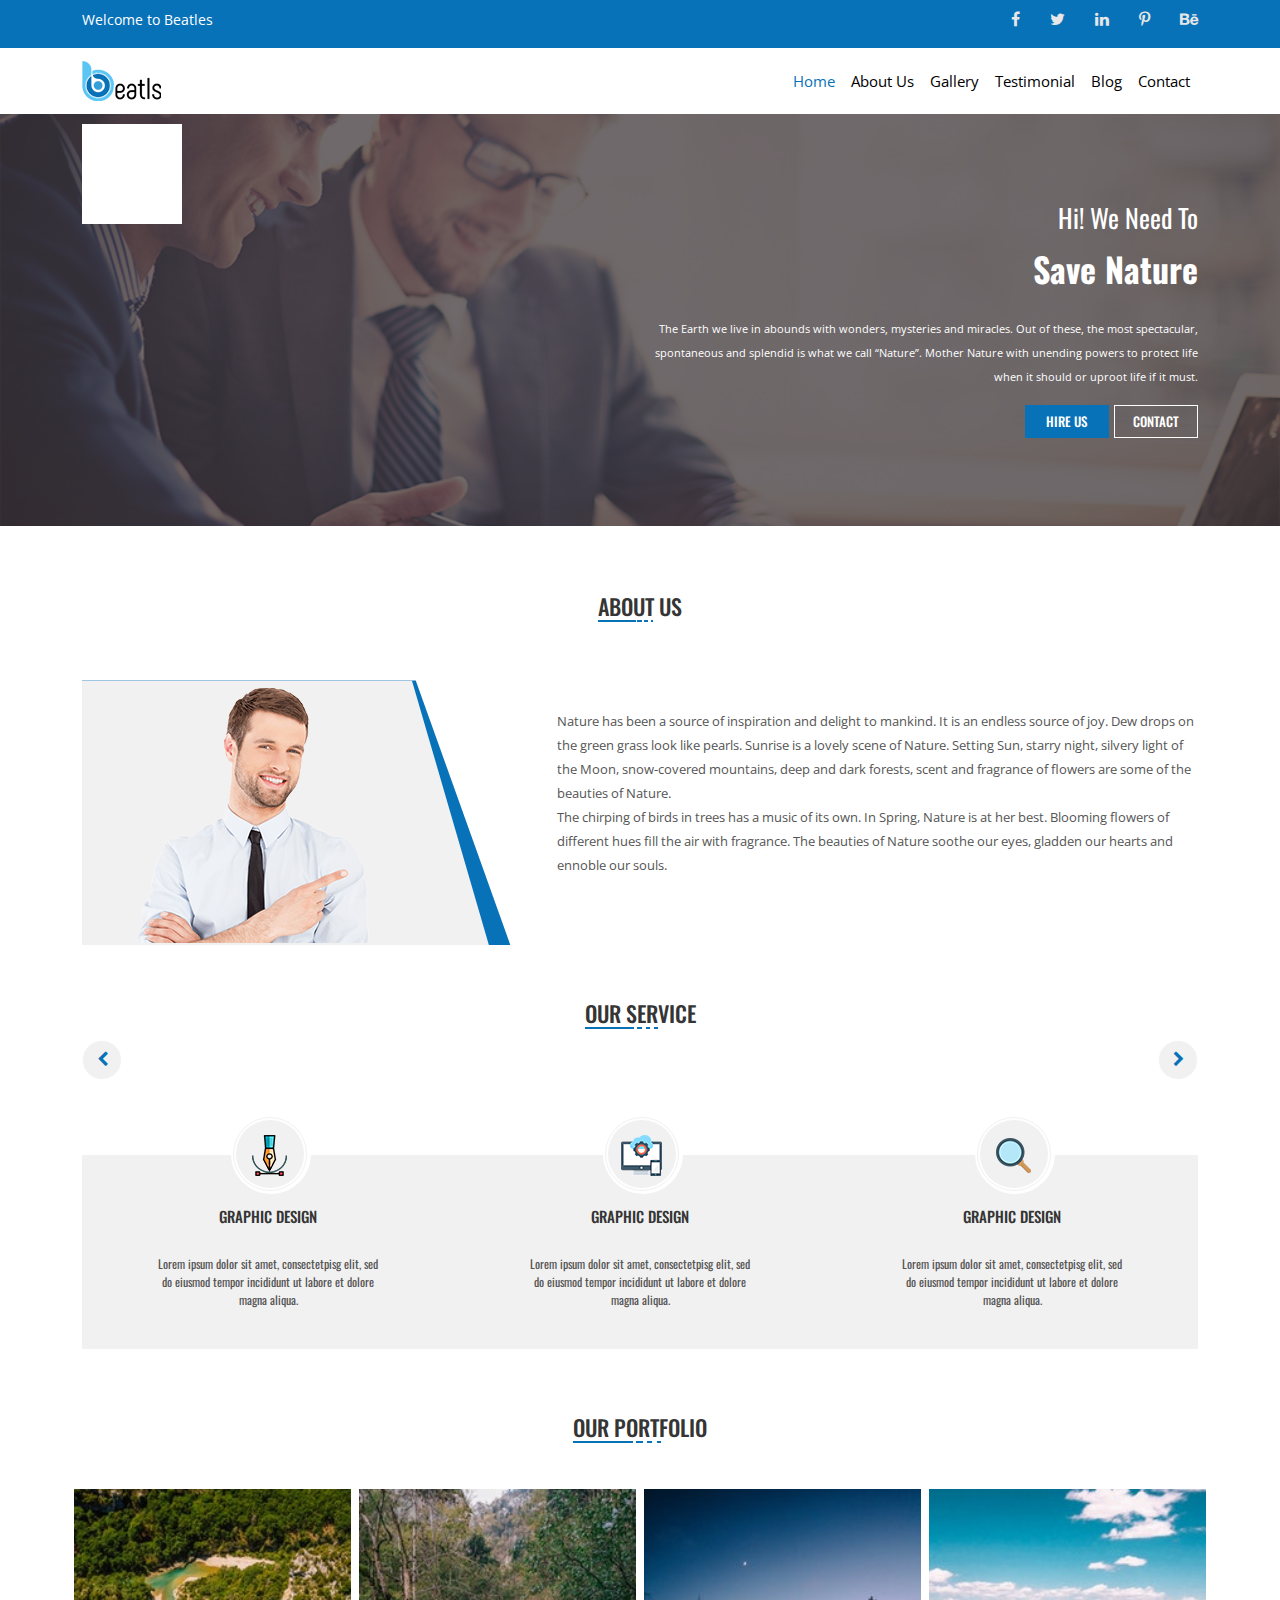
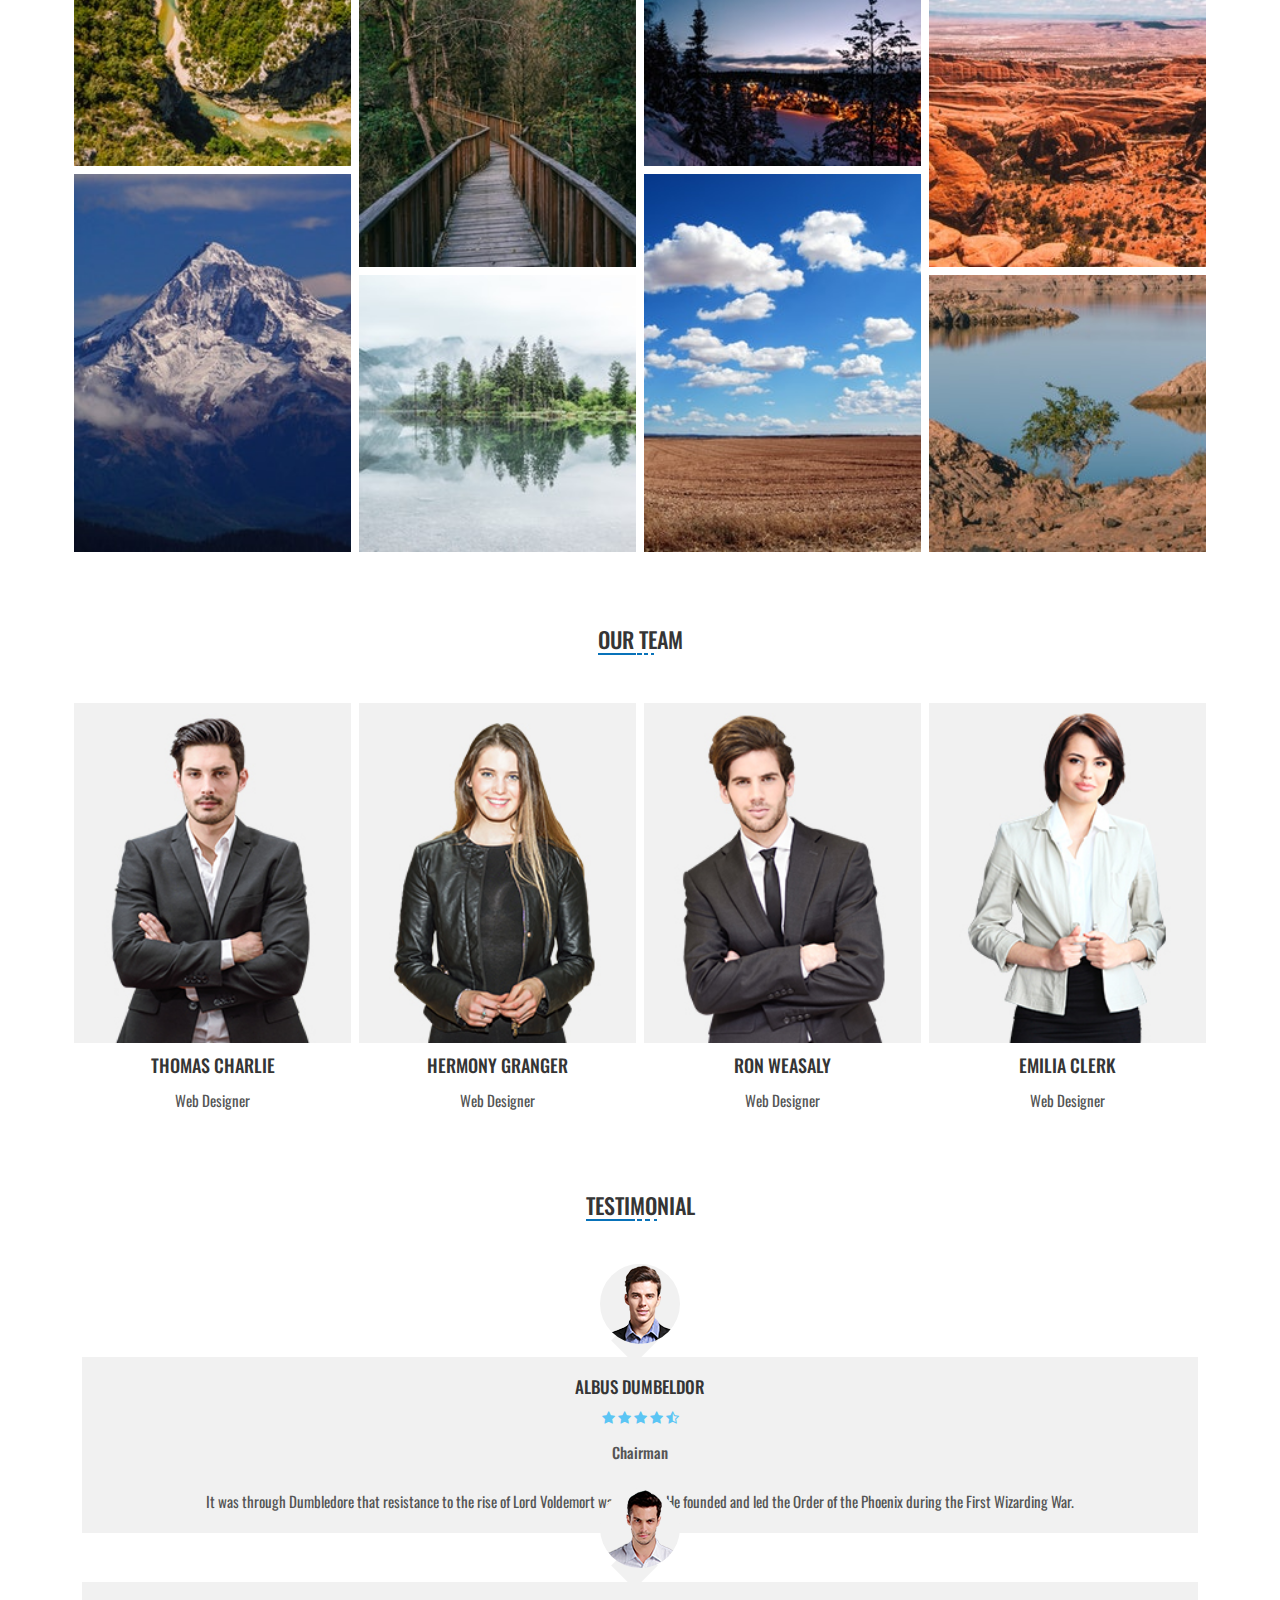
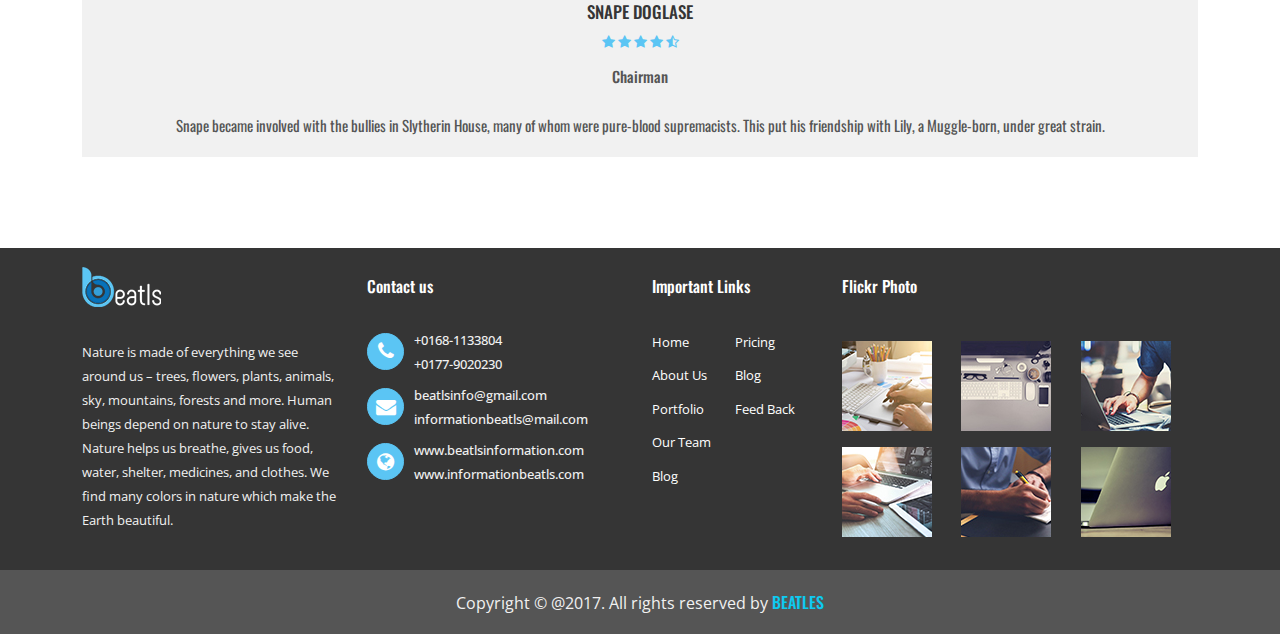
==== commit 168f231e: "worked at our service" ====
--- a/index.html
+++ b/index.html
@@ -20,6 +20,9 @@
     <!-- lokeshdhaker css -->
     <link href="path/to/lightbox.css" rel="stylesheet" />
     <link rel="stylesheet" href="./public/assets/css/lightbox.min.css">
+    <!-- slick css -->
+    <link rel="stylesheet" href="./public/assets/css/slick-theme.css">
+    <link rel="stylesheet" href="./public/assets/css/slick.css">
     <!-- Custome CSS -->
     <link rel="stylesheet" href="./public/assets/css/style.css">
     <link rel="stylesheet" href="./public/assets/css/media.css">
@@ -91,14 +94,17 @@
     <div class="banner">
         <div class="container">
             <div class="row">
-                <div class="col-sm-3 col-lg-7 col-xl-6"></div>
+                <div class="col-sm-3 col-lg-7 col-xl-6">
+                    <div class="box" id="box"></div>
+                </div>
                 <div class="col-sm-9 col-lg-5 col-xl-6">
                     <div class="content">
-                        <h2 class="heading top">hi! we are</h2>
-                        <h3 class="heading bottom">creative designer</h3>
-                        <p class="para">Lorem ipsum dolor sit amet, consectetur adipisicing elit, sed do eiusmod tempor incididunt ut labore et dolore magna aliqua. Ut enim ad minim veniam, quis nostrud exercitation. </p>
+                        <h2 class="heading top">hi! we need to</h2>
+                        <h3 class="heading bottom">save nature</h3>
+                        <p class="para">The Earth we live in abounds with wonders, mysteries and miracles. Out of these, the most spectacular, spontaneous and splendid is what we call “Nature”. Mother Nature with unending powers to protect life when it should or uproot
+                            life if it must.</p>
                         <button class="hire_us">hire us</button>
-                        <button class="contact_button">contact</button>
+                        <button class="contact_button" id="fade">contact</button>
                     </div>
                 </div>
             </div>
@@ -127,15 +133,8 @@
                 </div>
                 <div class="para col-12 col-md-6 col-lg-7 my-1">
                     <p class="writting">
-                        <span>Lorem ipsum dolor sit amet, consectetur adipisicing elit, sed do eiusmod tempor
-                            ididunt ut
-                            labore et dolore magna aliqua. Ut enim ad minim veniam, quis nostrud exercitation
-                            ullamco
-                            laboris nisi ut aliquip ex ea commodo consequat.</span>
-                        <span>Duis aute irure dolor in reprehenderit in voluptate velit esse cillum dolore eu fugiat
-                            nulla pariatur. Excepteur sint occaecat cupidatat non proident, sunt in culpa qui
-                            officiaeserunt mollit anim id est laborum. Sed ut perspiciatis
-                            unde omnis iste natus error sit voluptatem accusantium doloremque laudantium.</span>
+                        <span>Nature has been a source of inspiration and delight to mankind. It is an endless source of joy. Dew drops on the green grass look like pearls. Sunrise is a lovely scene of Nature. Setting Sun, starry night, silvery light of the Moon, snow-covered mountains, deep and dark forests, scent and fragrance of flowers are some of the beauties of Nature.</span>
+                        <span>The chirping of birds in trees has a music of its own. In Spring, Nature is at her best. Blooming flowers of different hues fill the air with fragrance. The beauties of Nature soothe our eyes, gladden our hearts and ennoble our souls.</span>
                     </p>
                 </div>
             </div>
@@ -152,37 +151,76 @@
                         </h2>
                     </div>
                 </div>
-                <div class="content col-sm-12 col-md-6 col-xl-4">
-                    <div class="white_layer">
-                        <div class="blue_layer">
-                            <button><img src="./public/assets/img/service1.png" alt=""></button>
-                        </div>
-                    </div>
-                    <div class="writting">
-                        <h2>Graphic Design</h2>
-                        <p>Lorem ipsum dolor sit amet, consectetpisg elit, sed do eiusmod tempor incididunt ut labore et dolore magna aliqua.</p>
-                    </div>
-                </div>
-                <div class="content col-sm-12 col-md-6 col-xl-4">
-                    <div class="white_layer">
-                        <div class="blue_layer">
-                            <button><img src="./public/assets/img/service2.png" alt=""></button>
-                        </div>
-                    </div>
-                    <div class="writting">
-                        <h2>Graphic Design</h2>
-                        <p>Lorem ipsum dolor sit amet, consectetpisg elit, sed do eiusmod tempor incididunt ut labore et dolore magna aliqua.</p>
-                    </div>
-                </div>
-                <div class="content col-sm-12 col-md-6 col-xl-4">
-                    <div class="white_layer">
-                        <div class="blue_layer">
-                            <button><img src="./public/assets/img/service3.png" alt=""></button>
-                        </div>
-                    </div>
-                    <div class="writting">
-                        <h2>Graphic Design</h2>
-                        <p>Lorem ipsum dolor sit amet, consectetpisg elit, sed do eiusmod tempor incididunt ut labore et dolore magna aliqua.</p>
+                <div class="d-flex justify-content-between">
+                    <button type="button" class="previous-service"><i class="fa fa-chevron-left"></i></button>
+                    <button type="button" class="next-service"><i class="fa fa-chevron-right"></i></button>
+                </div>
+                <div class="beatle-service-slick">
+                    <div class="content">
+                        <div class="white_layer">
+                            <div class="blue_layer">
+                                <button class="buttons"><div class="image"><img src="./public/assets/img/service1.png" alt=""></div></button>
+                            </div>
+                        </div>
+                        <div class="writting">
+                            <h2>Graphic Design</h2>
+                            <p>Lorem ipsum dolor sit amet, consectetpisg elit, sed do eiusmod tempor incididunt ut labore et dolore magna aliqua.</p>
+                        </div>
+                    </div>
+                    <div class="content">
+                        <div class="white_layer">
+                            <div class="blue_layer">
+                                <button class="buttons"><div class="image"><img src="./public/assets/img/service2.png" alt=""></div></button>
+                            </div>
+                        </div>
+                        <div class="writting">
+                            <h2>Graphic Design</h2>
+                            <p>Lorem ipsum dolor sit amet, consectetpisg elit, sed do eiusmod tempor incididunt ut labore et dolore magna aliqua.</p>
+                        </div>
+                    </div>
+                    <div class="content">
+                        <div class="white_layer">
+                            <div class="blue_layer">
+                                <button class="buttons"><div class="image"><img src="./public/assets/img/service3.png" alt=""></div></button>
+                            </div>
+                        </div>
+                        <div class="writting">
+                            <h2>Graphic Design</h2>
+                            <p>Lorem ipsum dolor sit amet, consectetpisg elit, sed do eiusmod tempor incididunt ut labore et dolore magna aliqua.</p>
+                        </div>
+                    </div>
+                    <div class="content">
+                        <div class="white_layer">
+                            <div class="blue_layer">
+                                <button class="buttons"><div class="image"><img src="./public/assets/img/service1.png" alt=""></div></button>
+                            </div>
+                        </div>
+                        <div class="writting">
+                            <h2>Graphic Design</h2>
+                            <p>Lorem ipsum dolor sit amet, consectetpisg elit, sed do eiusmod tempor incididunt ut labore et dolore magna aliqua.</p>
+                        </div>
+                    </div>
+                    <div class="content">
+                        <div class="white_layer">
+                            <div class="blue_layer">
+                                <button class="buttons"><div class="image"><img src="./public/assets/img/service2.png" alt=""></div></button>
+                            </div>
+                        </div>
+                        <div class="writting">
+                            <h2>Graphic Design</h2>
+                            <p>Lorem ipsum dolor sit amet, consectetpisg elit, sed do eiusmod tempor incididunt ut labore et dolore magna aliqua.</p>
+                        </div>
+                    </div>
+                    <div class="content">
+                        <div class="white_layer">
+                            <div class="blue_layer">
+                                <button class="buttons"><div class="image"><img src="./public/assets/img/service3.png" alt=""></div></button>
+                            </div>
+                        </div>
+                        <div class="writting">
+                            <h2>Graphic Design</h2>
+                            <p>Lorem ipsum dolor sit amet, consectetpisg elit, sed do eiusmod tempor incididunt ut labore et dolore magna aliqua.</p>
+                        </div>
                     </div>
                 </div>
             </div>
@@ -280,7 +318,7 @@
                                     class="fa fa-pinterest-p" aria-hidden="true"></i></button></a>
                         <a href="https://twitter.com/login?lang=en" target="blank"><button class="twitter"><i
                                     class="fa fa-twitter" aria-hidden="true"></i></button></a>
-                        <h3><span>sajal sarder</span></h3>
+                        <h3><span>thomas charlie</span></h3>
                         <p>web designer</p>
                     </div>
                 </div>
@@ -295,7 +333,7 @@
                                     class="fa fa-pinterest-p" aria-hidden="true"></i></button></a>
                         <a href="https://twitter.com/login?lang=en" target="blank"><button class="twitter"><i
                                     class="fa fa-twitter" aria-hidden="true"></i></button></a>
-                        <h3>sakeba aney</h3>
+                        <h3>hermony granger</h3>
                         <p>web designer</p>
                     </div>
                 </div>
@@ -310,7 +348,7 @@
                                     class="fa fa-pinterest-p" aria-hidden="true"></i></button></a>
                         <a href="https://twitter.com/login?lang=en" target="blank"><button class="twitter"><i
                                     class="fa fa-twitter" aria-hidden="true"></i></button></a>
-                        <h3>abs ujjal</h3>
+                        <h3>ron weasaly</h3>
                         <p>web designer</p>
                     </div>
                 </div>
@@ -325,7 +363,7 @@
                                     class="fa fa-pinterest-p" aria-hidden="true"></i></button></a>
                         <a href="https://twitter.com/login?lang=en" target="blank"><button class="twitter"><i
                                     class="fa fa-twitter" aria-hidden="true"></i></button></a>
-                        <h3>aney irin</h3>
+                        <h3>emilia clerk</h3>
                         <p>web designer</p>
                     </div>
 
@@ -344,44 +382,46 @@
                         </h2>
                     </div>
                 </div>
-                <div class=" item my-2 col-sm-12 col-lg-6">
-                    <div class="white_layer">
-                        <div class="image">
-                            <img src="./public/assets/img/testimonial_person1.png" alt="">
-                        </div>
-                    </div>
-                    <div class="box"></div>
-                    <div class="content">
-                        <h3 class="name">shahin alam</h3>
-                        <p class="star">
-                            <i class="fa fa-star" aria-hidden="true"></i>
-                            <i class="fa fa-star" aria-hidden="true"></i>
-                            <i class="fa fa-star" aria-hidden="true"></i>
-                            <i class="fa fa-star" aria-hidden="true"></i>
-                            <i class="fa fa-star-half-o" aria-hidden="true"></i>
-                        </p>
-                        <h2 class="post">chairman</h2>
-                        <p class="para">Lorem ipsum dolor sit amet, consectetur adipisicing elit, sed do eiusmod tempor incidunt ut labore et dolore magna aliqua. Ut enim ad minim veniam, quis nostrud exercitation ullamco laboris nisi ut aliquip ex ea commodo consequat.</p>
-                    </div>
-                </div>
-                <div class=" item second my-2  col-sm-12 col-lg-6">
-                    <div class="white_layer second">
-                        <div class="image">
-                            <img src="./public/assets/img/testimonial_person2.png" alt="">
-                        </div>
-                    </div>
-                    <div class="box second"></div>
-                    <div class="content second">
-                        <h3 class="name">mahadi tahsan</h3>
-                        <p class="star">
-                            <i class="fa fa-star" aria-hidden="true"></i>
-                            <i class="fa fa-star" aria-hidden="true"></i>
-                            <i class="fa fa-star" aria-hidden="true"></i>
-                            <i class="fa fa-star" aria-hidden="true"></i>
-                            <i class="fa fa-star-half-o" aria-hidden="true"></i>
-                        </p>
-                        <h2 class="post">chairman</h2>
-                        <p class="para">Lorem ipsum dolor sit amet, consectetur adipisicing elit, sed do eiusmod tempor incidunt ut labore et dolore magna aliqua. Ut enim ad minim veniam, quis nostrud exercitation ullamco laboris nisi ut aliquip ex ea commodo consequat.</p>
+                <div class="beatle_testimonial-slick">
+                    <div class=" item">
+                        <div class="white_layer">
+                            <div class="image">
+                                <img src="./public/assets/img/testimonial_person1.png" alt="">
+                            </div>
+                        </div>
+                        <div class="box"></div>
+                        <div class="content">
+                            <h3 class="name">albus dumbeldor</h3>
+                            <p class="star">
+                                <i class="fa fa-star" aria-hidden="true"></i>
+                                <i class="fa fa-star" aria-hidden="true"></i>
+                                <i class="fa fa-star" aria-hidden="true"></i>
+                                <i class="fa fa-star" aria-hidden="true"></i>
+                                <i class="fa fa-star-half-o" aria-hidden="true"></i>
+                            </p>
+                            <h2 class="post">chairman</h2>
+                            <p class="para">It was through Dumbledore that resistance to the rise of Lord Voldemort was formed. He founded and led the Order of the Phoenix during the First Wizarding War.</p>
+                        </div>
+                    </div>
+                    <div class=" item second">
+                        <div class="white_layer second">
+                            <div class="image">
+                                <img src="./public/assets/img/testimonial_person2.png" alt="">
+                            </div>
+                        </div>
+                        <div class="box second"></div>
+                        <div class="content second">
+                            <h3 class="name">snape doglase</h3>
+                            <p class="star">
+                                <i class="fa fa-star" aria-hidden="true"></i>
+                                <i class="fa fa-star" aria-hidden="true"></i>
+                                <i class="fa fa-star" aria-hidden="true"></i>
+                                <i class="fa fa-star" aria-hidden="true"></i>
+                                <i class="fa fa-star-half-o" aria-hidden="true"></i>
+                            </p>
+                            <h2 class="post">chairman</h2>
+                            <p class="para">Snape became involved with the bullies in Slytherin House, many of whom were pure-blood supremacists. This put his friendship with Lily, a Muggle-born, under great strain.</p>
+                        </div>
                     </div>
                 </div>
             </div>
@@ -392,16 +432,15 @@
     <div class="contact">
         <div class="container">
             <div class="row">
-                <div class="col-6 col-sm-6 col-md-4 col-lg-3">
+                <div class="col-12 col-sm-6 col-md-4 col-lg-3">
                     <div class="image"><img src="./public/assets/img/logo_white.png" alt="">
                     </div>
                     <p class="para">
-                        <span>Lorem ipsum dolor sit amet, conser adipisicing elit, sed do eiumod apor incididunt ut
-                            labore et dolore magna aliqua.</span>
-                        <span>Lorem ipsum dolor sit amet, conser adipisicing elit.</span>
+                        <span>Nature is made of everything we see around us – trees, flowers, plants, animals, sky, mountains, forests and more. Human beings depend on nature to stay alive.</span>
+                        <span>Nature helps us breathe, gives us food, water, shelter, medicines, and clothes. We find many colors in nature which make the Earth beautiful.</span>
                     </p>
                 </div>
-                <div class="col-6 col-sm-6 col-md-4 col-lg-3">
+                <div class="col-12 col-sm-6 col-md-4 col-lg-3">
                     <h2 class="heading contact_us">
                         Contact us
                     </h2>
@@ -409,7 +448,7 @@
                         <div class="no_work"><button><i class="fa fa-phone" aria-hidden="true"></i> </button></div>
                         <div class="contact_way">
                             <h2>+0168-1133804</h2>
-                            <h2>+0168-1133804</h2>
+                            <h2>+0177-9020230</h2>
                         </div>
                     </div>
                     <div class="item my-2">
@@ -430,7 +469,7 @@
                         </div>
                     </div>
                 </div>
-                <div class="col-5 col-sm-4 col-md-4 col-lg-2">
+                <div class="col-8 col-sm-4 col-md-4 col-lg-2">
                     <h2 class="heading">
                         Important Links
                     </h2>
@@ -449,7 +488,7 @@
                         </ul>
                     </div>
                 </div>
-                <div class="col-7 col-sm-8 col-md-6 col-lg-4">
+                <div class="col-10 col-sm-8 col-md-6 col-lg-4">
                     <h2 class="heading flickr">
                         Flickr Photo
                     </h2>
@@ -483,6 +522,8 @@
     <script src="./public/assets/js/bootstrap.bundle.min.js"></script>
     <!-- jquery -->
     <script src="./public/assets/js/jquery-1.12.4.min.js"></script>
+    <!-- slick js -->
+    <script src="./public/assets/js/slick.min.js"></script>
     <!-- lokeshdhaker js -->
     <script src="./public/assets/js/lightbox.min.js"></script>
     <!-- main js -->
--- a/public/assets/css/style.css
+++ b/public/assets/css/style.css
@@ -88,19 +88,19 @@
     font-weight: 400;
     font-size: 14px;
     color: #fff;
-    line-height: 30px;
+    line-height: 40px;
 }
 
 .topbar .social_links ul {
     display: block;
     text-align: right;
+    margin-top: 8px;
 }
 
 .topbar .social_links ul li a {
     margin-left: 25px;
     color: #e7e7e7;
     font-size: 16px;
-    line-height: 30px;
     transition: all linear .3s;
 }
 
@@ -290,7 +290,25 @@
     margin-top: 75px;
 }
 
-.our_service button {
+.our_service .previous-service,
+.our_service .next-service {
+    width: 40px;
+    height: 40px;
+    background-color: #f1f1f1;
+    border: 1px solid #fff;
+    border-radius: 50%;
+    transition: all linear .3s;
+    color: #0872b9;
+}
+
+.our_service .previous-service:hover,
+.our_service .next-service:hover {
+    background-color: #0872b9;
+    border: 1px solid #0872b9;
+    color: #fff;
+}
+
+.our_service .buttons {
     width: 70px;
     height: 70px;
     background-color: #f1f1f1;
@@ -301,6 +319,12 @@
     top: 2%;
     z-index: 4;
     transition: all linear .3s;
+}
+
+.our_service .buttons .image {
+    position: relative;
+    left: 19%;
+    top: 2%;
 }
 
 .our_service .blue_layer {
@@ -617,6 +641,7 @@
 
 .contact {
     background-color: #353535;
+    margin-top: 75px;
 }
 
 .contact .image {
@@ -716,11 +741,21 @@
     font-family: 'Open Sans', sans-serif;
     font-weight: 400;
     color: #f1f1f1;
-    line-height: 29px;
+    line-height: 30px;
     text-align: center;
+    margin-top: 17px;
 }
 
 .footer .copyright .beat {
     font-family: 'Oswald', sans-serif;
     font-weight: 500;
+}
+
+.banner .box {
+    margin-top: 10px;
+    width: 100px;
+    height: 100px;
+    background-color: #fff;
+    position: relative;
+    z-index: 3;
 }--- a/public/assets/css/media.css
+++ b/public/assets/css/media.css
@@ -15,6 +15,9 @@
     @media(max-width: 1399px) {
         .our_team .image::after {
             height: 83%;
+        }
+        .about .writting {
+            margin-top: 24px;
         }
     }
     
@@ -127,7 +130,7 @@
             margin-left: 16%;
         }
         .our_service .white_layer {
-            left: 46%;
+            left: 43%;
         }
         .portfolio .image button {
             width: 48px;
